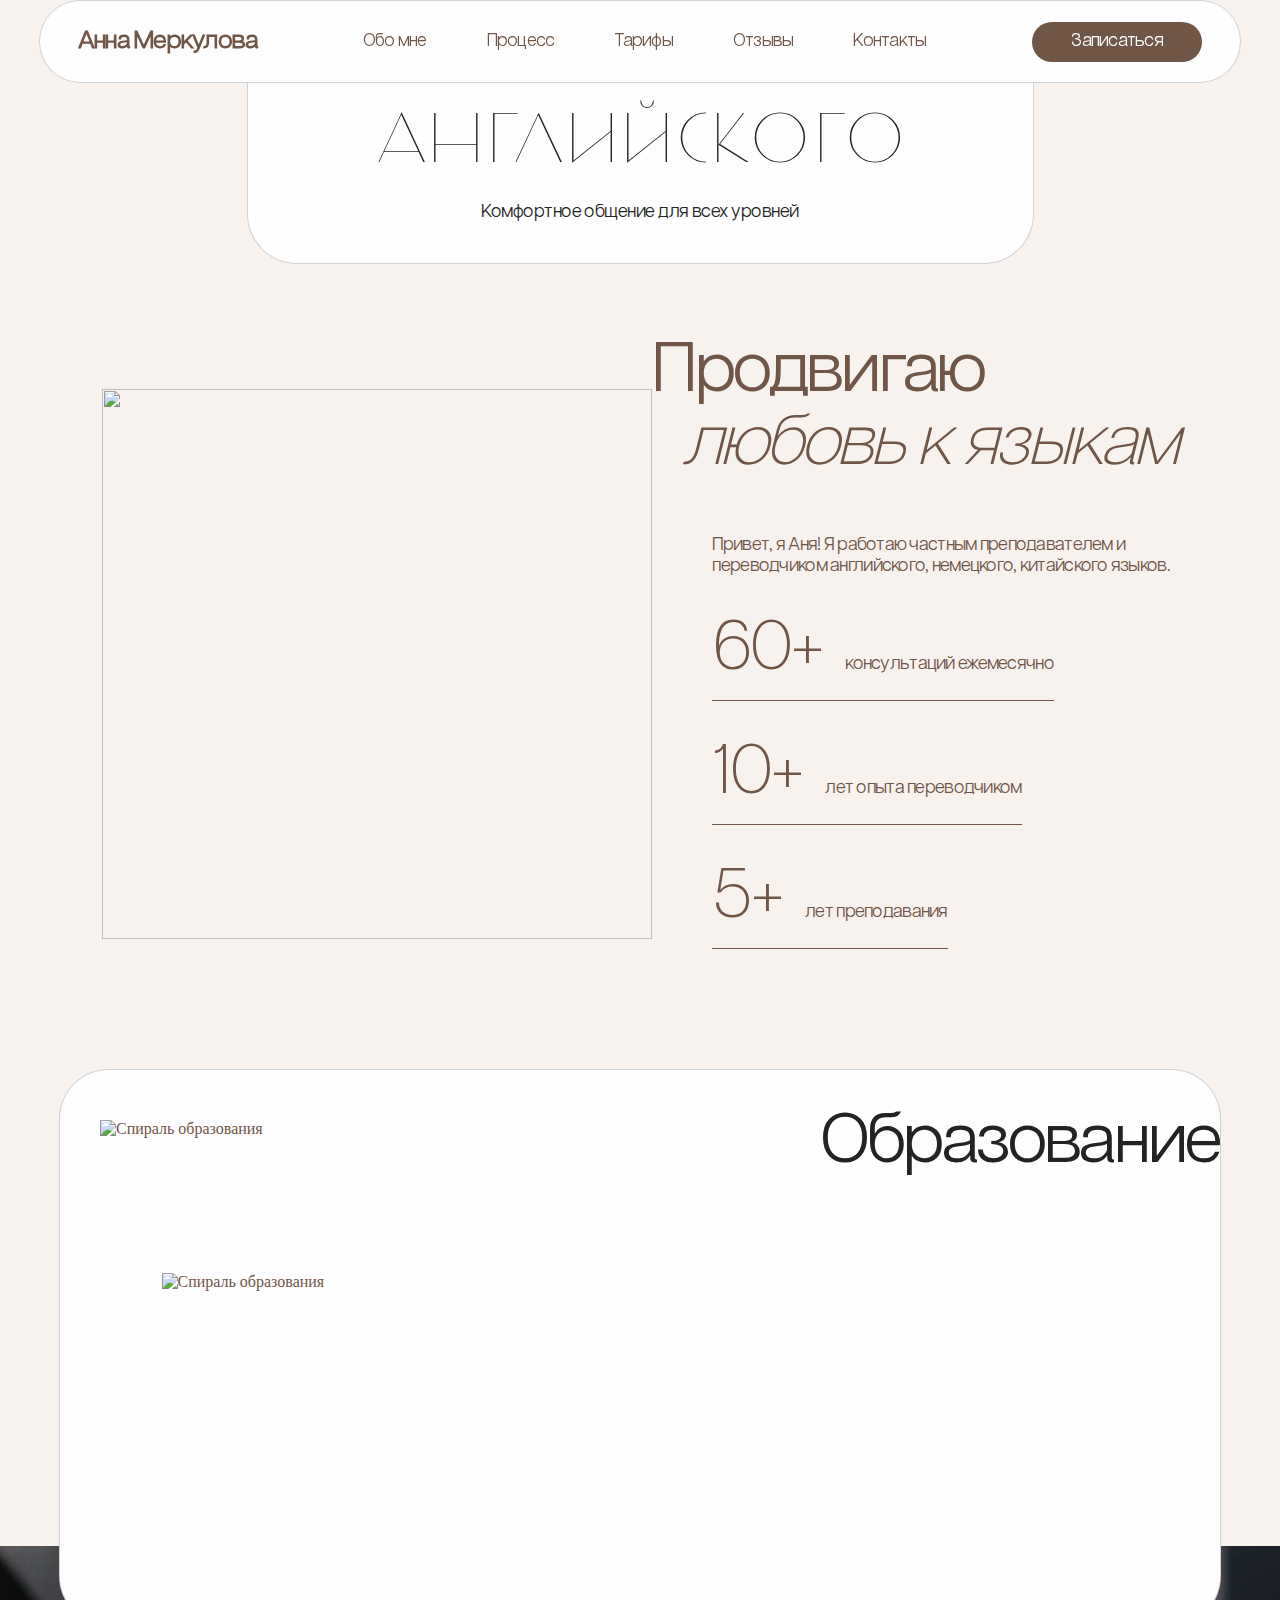
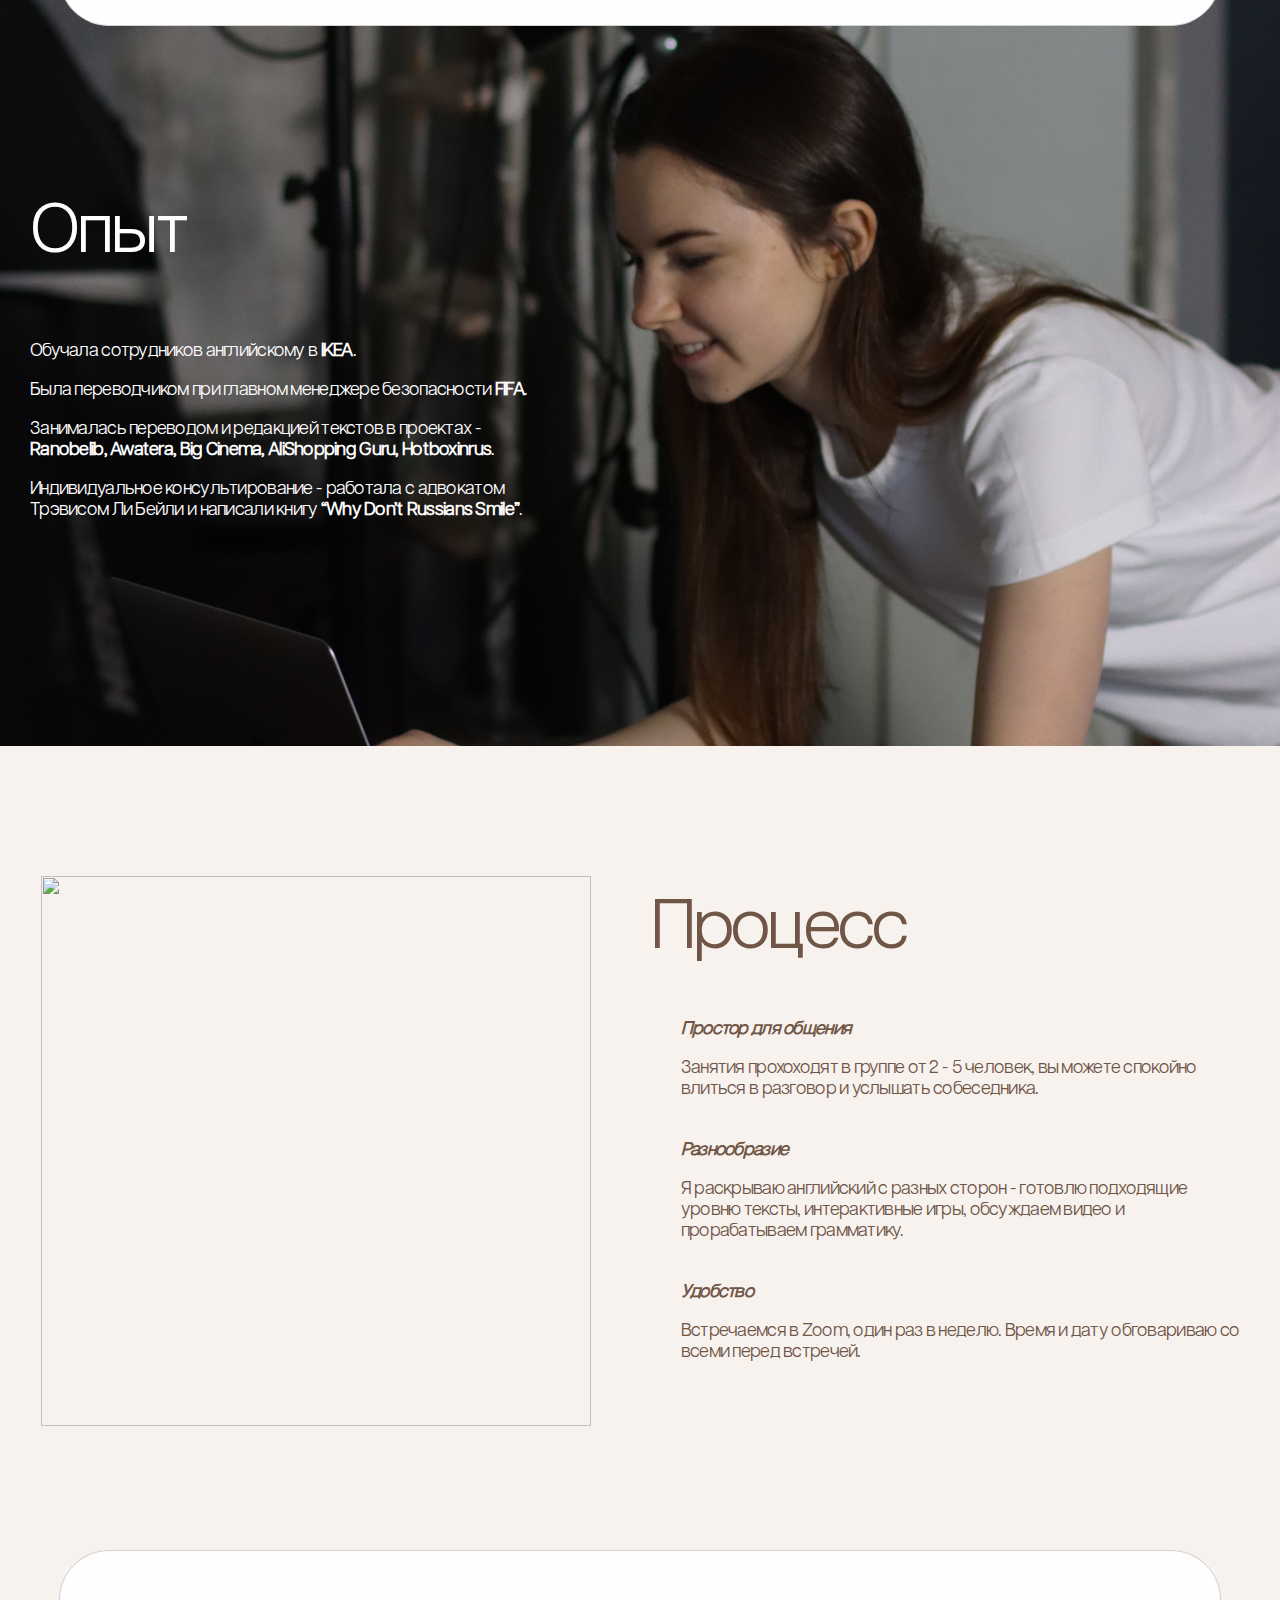
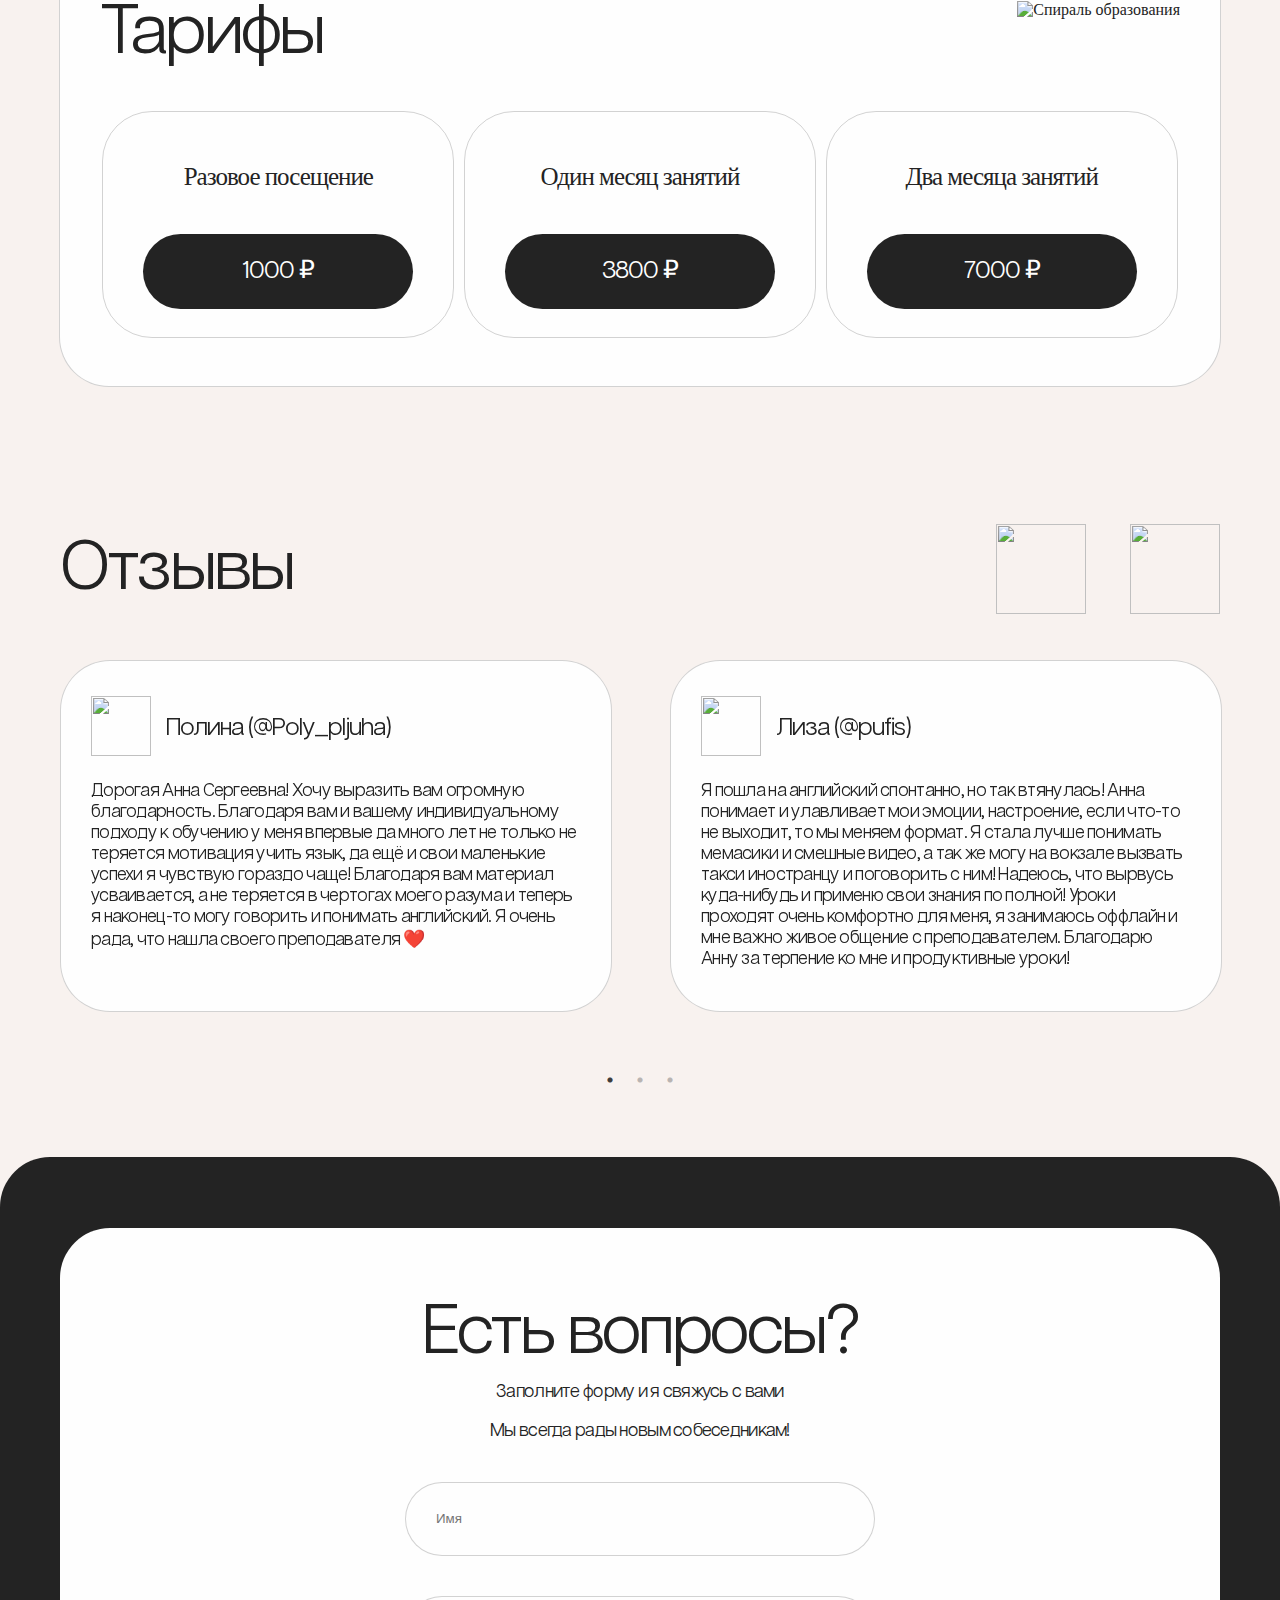
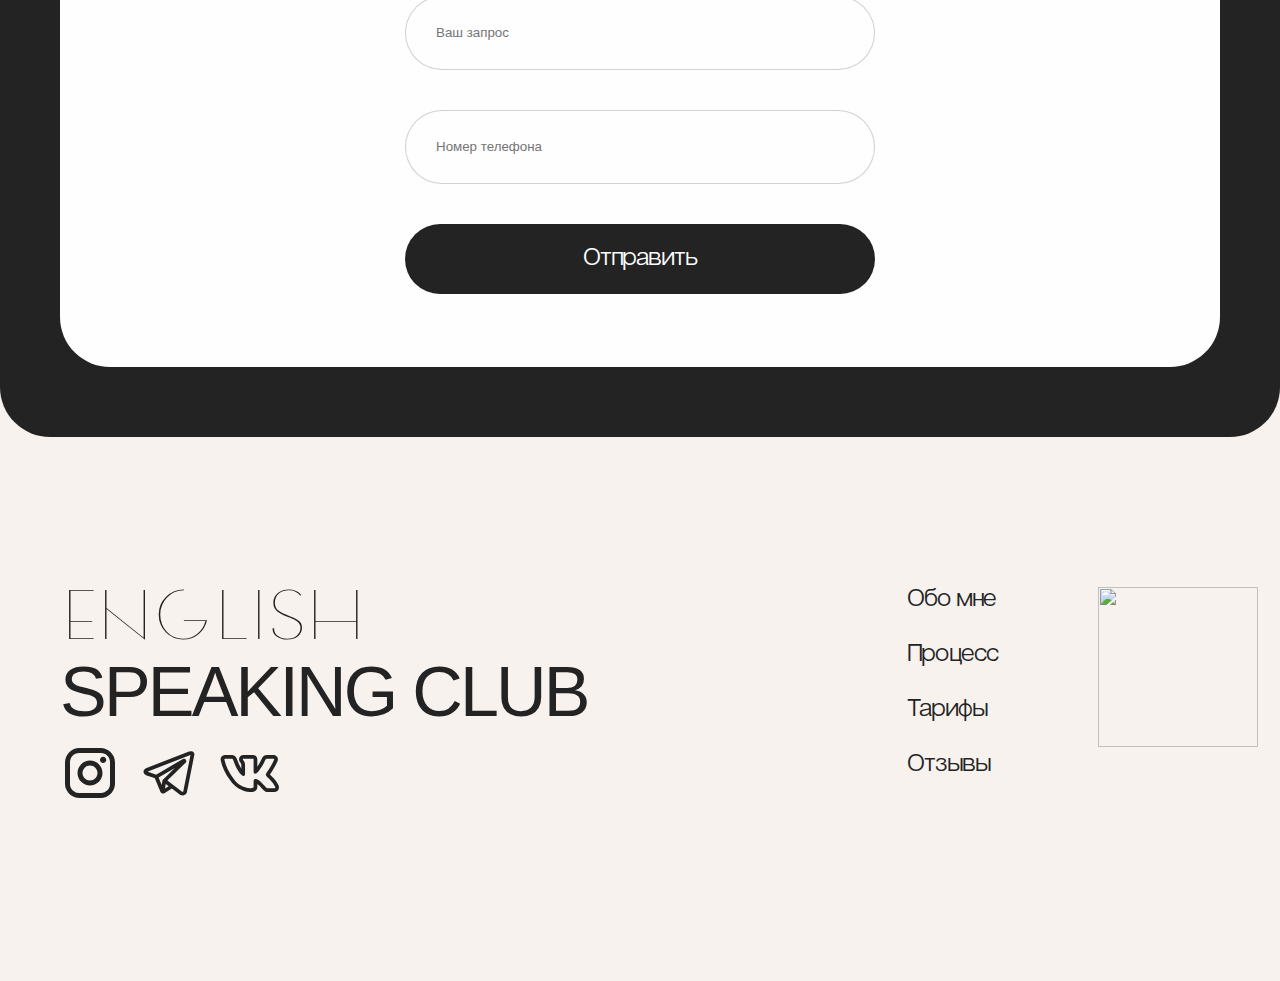
==== index.html @ e6eddf36 "added target="_ blank" to links" ====
<!DOCTYPE html>
<html lang="ru">
    <head>
        <meta charset="utf-8">
        <meta name="viewport" content="width=device-width, initial-scale=1">
        <title>Speaking Club</title>
        <link rel="stylesheet" href="css/styles.css">
        <link rel="stylesheet" type="text/css" href="slick/slick.css"/>
        <link rel="stylesheet" type="text/css" href="slick/slick-theme.css"/>
    </head>
    <body>

        <!-- Header. Шапка -->

        <header>
            <nav class="navigation">
                <span class="anna-merculova">
                    <a href="#">
                        Анна Меркулова
                    </a>                    
                </span>
                <ul class="nav-menu">
                    <li class="nav-menu__item"><a href="#about">Обо мне</a></li>
                    <li class="nav-menu__item"><a href="#process">Процесс</a></li>
                    <li class="nav-menu__item"><a href="#rates">Тарифы</a></li>
                    <li class="nav-menu__item"><a href="#feedback">Отзывы</a></li>
                    <li class="nav-menu__item"><a href="#contacts">Контакты</a></li>
                </ul>
                <a href="#cta">
                    <button type="submit" class="nav-subscribe">Записаться</button>
                </a>
            </nav>
        </header>

        <!-- Main. Страница -->

        <section class="main">
            <div class="main-photo">
                <img src="../Speaking Club/images/heading.png" width="809px" height="453px" alt="Приветсвенное фото">
            </div>
            <div class="main-title">
                <h1>Разговорный клуб</h1>
                <p class="font-prego">английского</p>
                <p class="main-title_bottom">Комфортное общение для всех уровней</p>
            </div>
        </section>

        <!-- About. Продвигаю -->
        
        <section class="about" id="about">
            <div class="about-photo">
                <img src="../Speaking Club/images/About-photo.png" width="550px" height="550px">
            </div>
            <div class="about-description">
                <h1>Продвигаю</h1>
                <p class="about-sub_h1">любовь к языкам</p>
                <p class="about-greeting">Привет, я Аня! Я работаю частным преподавателем и 
                    <br>переводчиком английского, немецкого, китайского языков.</p>
                <div class="about-list">
                    <div class="about-list_60">
                        <span class="big-letters">60+</span>
                        консультаций ежемесячно</div>
                    <span class="about-line"> </span>
                    <div class="about-list_10">
                        <span class="big-letters">10+</span>
                        лет опыта переводчиком</div>
                    <div class="about-list_5">
                        <span class="big-letters">5+</span>
                        лет преподавания</div>
                </div>
            </div>
        </section>

        <!-- Education. Образование -->

        <section class="education" id="education">
            <div class="edu-circles">
                <img src="../Speaking Club/images/Circles.png" width="220px" height="60px" alt="Спираль образования">
            </div>
            <h1>Образование</h1>
            <div class="edu-photo">
                <img src="../Speaking Club/images/Edu-vector2-1.png" width="957px" height="232px" alt="Спираль образования">
            </div>
        </section>

        <!-- Experience. Опыт -->

        <section class="exp" id="experience">
            <h1>Опыт</h1>
            <div class="exp-description">
                <p>Обучала сотрудников английскому в <b>IKEA</b>.</p>
                <p>Была переводчиком при главном менеджере безопасности <b>FIFA</b>.</p>
                <p>Занималась переводом и редакцией текстов в проектах - 
                    <br><b>Ranobelib, Awatera, Big Cinema, AliShopping Guru, Hotboxinrus</b>.</p>
                <p>Индивидуальное консультирование - работала с адвокатом 
                    <br>Трэвисом Ли Бейли и написали книгу <b>“Why Don’t Russians Smile”</b>.</p>
            </div>
        </section>

        <!-- Process. Процесс -->

        <section class="process"  id="process">
            <div class="process-photo">
                <img src="../Speaking Club/images/Process-photo.png" width="550px" height="550px">
            </div>
            <div class="process-description">
                <h1>Процесс</h1>
                <p><b><i>Простор для общения</i></b></p>
                <p>Занятия прохоходят в группе от 2 - 5 человек, вы можете спокойно 
                    <br>влиться в разговор и услышать собеседника.</p>
                <p class="process-description_between-top"><b><i>Разнообразие</i></b></p>
                <p class="process-description_between-bottom">Я раскрываю английский с разных сторон - готовлю подходящие 
                    <br>уровню тексты, интерактивные игры, обсуждаем видео и 
                    <br>прорабатываем грамматику.</p>
                <p><b><i>Удобство</i></b></p>
                <p>Встречаемся в Zoom, один раз в неделю. Время и дату обговариваю со 
                    <br>всеми перед встречей.</p>
            </div>
        </section>

        <!-- Rates. Тарифы -->

        <section class="rates" id="rates">
            
            <div class="rates-circles">
                <img src="../Speaking Club/images/Circles.png" width="220px" height="60px" alt="Спираль образования">
            </div>
            <h1>Тарифы</h1>
            <div class="rates-buttons">
                <div class="rates-button">
                    <p>Разовое посещение</p>
                    <a class="rates-button_price" href="#cta">1000 ₽</a>
                </div>
                <div class="rates-button">
                    <p>Один месяц занятий</p>
                    <a class="rates-button_price" href="#cta">3800 ₽</a>
                </div>
                <div class="rates-button">
                    <p>Два месяца занятий</p>
                    <a class="rates-button_price" href="#cta">7000 ₽</a>
                </div>
            </div>
        </section>

        <!-- Feedback. Отзывы -->
        
        <section class="feedback" id="feedback">
            <div class="feedback-arrows">
                <a id="prev">
                    <img class="feedback-arrows_left prev" src="../Speaking Club/images/arrow-left.png" width="90px" height="90px">
                </a>
                <a id="next">
                    <img class="feedback-arrows_right next" src="../Speaking Club/images/arrow-right.png" width="90px" height="90px">
                </a>
            </div>
            <h1>Отзывы</h1>
            <div class="slider-slides" id="slider-slides">
                <div class="slider-slide">
                    <a class="slider-user" href="https://t.me/Poly_pljuha" target="_ blank">
                        <div class="feedback_user-photo">
                            <img class="poly_pljuha" src="../Speaking Club/images/Poly_pljuha.png" width="60px" height="60px">
                        </div>
                        <p class="feedback_user-name">
                            Полина (@Poly_pljuha)
                        </p>
                    </a>
                    <p class="feedback_user-text">
                        Дорогая Анна Сергеевна! Хочу выразить вам огромную 
                        благодарность. Благодаря вам и вашему индивидуальному 
                        подходу к обучению у меня впервые да много лет не только не 
                        теряется мотивация учить язык, да ещё и свои маленькие 
                        успехи я чувствую гораздо чаще! Благодаря вам материал 
                        усваивается, а не теряется в чертогах моего разума и теперь я 
                        наконец-то могу говорить и понимать английский. Я очень 
                        рада, что нашла своего преподавателя ❤️
                    </p>
                </div>
                <div class="slider-slide">
                    <a class="slider-user" href="https://t.me/pufis" target="_ blank">
                        <div class="feedback_user-photo">
                            <img class="poly_pljuha" src="../Speaking Club/images/pufis.png" width="60px" height="60px">
                        </div>
                        <p class="feedback_user-name">
                            Лиза (@pufis)
                        </p>
                    </a>
                    <p class="feedback_user-text">
                        Я пошла на английский спонтанно, но так втянулась! Анна 
                        понимает и улавливает мои эмоции, настроение, если что-то 
                        не выходит, то мы меняем формат. Я стала лучше понимать 
                        мемасики и смешные видео, а так же могу на вокзале 
                        вызвать такси иностранцу и поговорить с ним! Надеюсь, что 
                        вырвусь куда-нибудь и применю свои знания по полной! Уроки 
                        проходят очень комфортно для меня, я занимаюсь оффлайн и 
                        мне важно живое общение с преподавателем. Благодарю 
                        Анну за терпение ко мне и продуктивные уроки!
                    </p>
                </div>
                <div class="slider-slide">
                    <a class="slider-user" href="https://t.me/annihvost"  target="_ blank">
                        <div class="feedback_user-photo">
                            <img class="anya_hvorost" src="../Speaking Club/images/Anya_Hvorost.png" width="60px" height="60px">
                        </div>
                        <p class="feedback_user-name">
                            Аня (@annihvost)
                        </p>
                    </a>
                    <p class="feedback_user-text">
                        Я занимаюсь с Анной Сергеевной около двух лет. Все наши 
                        занятия проходят легко, продуктивно и позитивно. Мне 
                        нравится творческий подход, индивидуальность по каждой 
                        теме, легкая формулировка правил и работа над ошибками. 
                        Мой спикинг стал намного лучше. Если возникают вопросы 
                        я получаю четкий и понятный ответ. Мне очень нравится, 
                        что мы общаемся только на английском. Анна Сергеевна очень 
                        пунктуальна, что немаловажно. За всё время обучения 
                        мой английский очень вырос и продолжает расти. 
                    </p>
                </div>
                <!-- <div class="slider-slide">
                    <a class="slider-user" href="https://t.me/pufis">
                        <div class="feedback_user-photo">
                            <img class="poly_pljuha" src="../Speaking Club/images/pufis.png" width="60px" height="60px">
                        </div>
                        <p class="feedback_user-name">
                            Лиза (@pufis)
                        </p>
                    </a>
                    <p class="feedback_user-text">
                        Я пошла на английский спонтанно, но так втянулась! Анна 
                        понимает и улавливает мои эмоции, настроение, если что-то 
                        не выходит, то мы меняем формат. Я стала лучше понимать 
                        мемасики и смешные видео, а так же могу на вокзале 
                        вызвать такси иностранцу и поговорить с ним! Надеюсь, что 
                        вырвусь куда-нибудь и применю свои знания по полной! Уроки 
                        проходят очень комфортно для меня, я занимаюсь оффлайн и 
                        мне важно живое общение с преподавателем. Благодарю 
                        Анну за терпение ко мне и продуктивные уроки!
                    </p>
                </div> -->
            </div>
        </section>
        
        <!-- CTA. Форма записи -->

        <section class="call-to-action">
            <div class="white-back">
                <div id="cta" class="cta-form_questions">
                    <h1>Есть вопросы?</h1>
                    <p>Заполните форму и я свяжусь с вами</p>
                    <p class="cta-form_description">Мы всегда рады новым собеседникам!</p>
                </div>
                <form class="cta-form" action="index.html" method="post">
                    <input class="cta-form__item" type="text" id="name" name="student_name" placeholder="Имя">
                    <input class="cta-form__item" type="text" id="second name" name="student_second_name" placeholder="Ваш запрос">
                    <input class="cta-form__item" type="tel" id="tel" name="student_tel" placeholder="Номер телефона">
                    <!-- <button type="submit" class="cta-button" id="cta-button">Отправить</button> -->

                    <button class="cta-button" id="cta-button" ></button>
                </form>
            </div>
        </section>

        <!-- Footer. Подвал -->

        <footer>
            <section class="footer-left">
                <section class="esc">
                    <a class="esc-effects" href="#" style="color: #232323;">
                        <div class="esc-english">
                            ENGLISH
                        </div>
                        <div class="esc-speaking_club">
                            SPEAKING CLUB
                        </div>
                    </a>
                </section>
                <div class="social-media">
                    <p class="insta social-media__item">
                        <a href="https://instagram.com/arn_byorn" target="_ blank">
                            <img src="./images/insta.svg">
                        </a>
                    </p>
                    <p class="tg social-media__item">
                        <a href="https://t.me/arn_byorn" target="_ blank">
                            <img src="./images/tg.svg">
                        </a>
                    </p>
                    <p class="vk social-media__item">
                        <a href="https://vk.com/arn_byorn" target="_ blank">
                            <img src="./images/vk.svg">
                        </a>
                    </p>
                </div>
            </section>
            <section class="footer-right">
                <section class="contacts" id="contacts">                    
                    <p class="contacts-item"><a href="#about">Обо мне</a></p>
                    <p class="contacts-item"><a href="#process">Процесс</a></p>
                    <p class="contacts-item"><a href="#rates">Тарифы</a></p>
                    <p class="contacts-item"><a href="#feddback">Отзывы</a></p>                    
                </section>
                <div class="footer_up-button">
                    <a href="#">
                        <img class="up-button" src="../Speaking Club/images/up-button.png" width="160px" height="160px">
                    </a>
                </div>
            </section>
        </footer>

        <script type="text/javascript" src="http://code.jquery.com/jquery-1.11.0.min.js"></script>
        <script type="text/javascript" src="http://code.jquery.com/jquery-migrate-1.2.1.min.js"></script>
        <script type="text/javascript" src="slick/slick.js"></script>
        <script type="text/javascript" src="js/script.js"></script>
        
    </body>
</html>
---- css/styles.css ----
@font-face {
    font-family: "Articulat CF";
    font-style: normal;
    font-weight: 400;
    src: url(/fonts/ArticulatCF/ArticulatCF-Normal.woff2);
}

@font-face {
    font-family: "Articulat CF";
    font-style: normal;
    font-weight: 200;
    src: url(/fonts/ArticulatCF/ArticulatCF-Light.woff2);
}

@font-face {
    font-family: "Articulat CF";
    font-style: normal;
    font-weight: 100;
    src: url(/fonts/ArticulatCF/ArticulatCF-ExtraLight.woff2);
}

@font-face {
    font-family: "Prego";
    font-style: normal;
    font-weight: 400;
    src: url("/fonts/Prego/PregoRegular.woff2") format("woff2"),
        url("/fonts/Prego/PregoRegular.otf") format("opentype");
}

@font-face {
    font-family: "Prego";
    font-style: normal;
    font-weight: 100;
    src: url("/fonts/Prego/PregoLight.woff2") format("woff2");
}

body {
    background-color: #F8F2EF;
    color: #705647;
    height: 100%;
    width: 1200px;
    display: flex;
    flex-direction: column;
    align-items: center;
    margin-left: auto;
    margin-top: 0;
    margin-right: auto;
    -webkit-user-select: none;
	-khtml-user-select: none;
	-moz-user-select: none;
	-ms-user-select: none;
	user-select: none;
}

section {
    scroll-margin-top: 120px;
}

/* Блок навигации */

header {
    position: fixed;
    background-color: #fefefe;
    border-radius: 50px ;
    border: 1px solid rgba(35, 35, 35, 0.20);
    z-index: 10;
}

a {    
    text-decoration: none;
    color: #705647;
}

ul {
    list-style-type: none;
    margin: 0;
    padding: 0;
}

.navigation {
    display: flex;
    flex-direction: row;
    align-items: center;
    justify-content: space-around;
    width: 1200px;
    font-family: "Articulat CF", sans-serif;
    font-size: 18px;
    font-weight: 400;
    letter-spacing: -0.75px;
}

.anna-merculova {
    margin-left: 0px;
    font-size: 25px;
    font-weight: 600;
}

.anna-merculova:hover::after {
    width: 100%;
    right: 0;
}

.anna-merculova::after {
    background: none repeat scroll 0 0 transparent;
    background-color: #705647;
    top: 5px;
    content: "";
    display: block;
    height: 1px;
    right: 0;
    position: relative;
    transition: width .5s ease 0s, left .5s ease 0s;
    width: 0;
}

.nav-menu {
    display: flex;
    flex-direction: row;
}

.nav-menu__item {
    float: left;
    display: inline;
    padding: 30px;
}

.nav-menu__item:hover {
    scale: 1.2;
}

.nav-menu__item a:hover {
    border-bottom: #705647 1px solid;
    padding-bottom: 5px;
    scale: 1.2;
}

.nav-subscribe {
    background-color: #705647;
    height: 40px;
    width: 170px;
    border: none;
    border-radius: 40px;
    font-family: "Articulat CF", sans-serif;
    font-size: 18px;
    font-weight: 400;
    letter-spacing: -0.75px;
    color: #fefefe;
}

.nav-subscribe:hover {
    scale: 1.1;
    cursor: pointer;
}

.nav-subscribe:active {
    scale: 0.95;
}

/* Основной раздел */

/* Приветсвенное окно */

.main {
    margin-top: 80px;
    display: flex;
    flex-direction: column;
    align-items: center;
}

.main-title {
    display: inline-flex;
    flex-direction: column;
    align-items: center;
    color: #232323;
    background-color: #fefefe;
    border: 1px solid rgba(35, 35, 35, 0.20);
    border-radius: 50px;
    font-family: "Articulat CF", sans-serif;
    font-size: 18px;
    font-weight: 400;
    letter-spacing: -0.54px;
    margin-top: -120px;
    width: 785px;
}

.main-title h1 {
    font-size: 70px;
    font-weight: 500;
    letter-spacing: -2.8px;
    text-transform: uppercase;
    margin-bottom: 0;
    padding-bottom: 0;
    margin-top: 40px;
}

.font-prego {
    font-family: "Prego";
    font-size: 70px;
    font-weight: 200;
    letter-spacing: -2.8px;
    text-transform: uppercase;
    margin: 0;
    padding: 0;
}

.main-title_bottom {
    margin: 0;
    padding: 0;
    padding-top: 15px;
    padding-bottom: 40px;
}

/* Блок "Продвигаю" */

.about {
    display: flex;
    margin-top: 75px;
    margin-bottom: 120px;
    scroll-margin-top: 100px;
}

.about-photo {
    padding-top: 50px;
}

.about-description {
    font-family: "Articulat CF", sans-serif;
    font-size: 18px;
    font-weight: 400;
    letter-spacing: -0.72px;
    margin: 0;
    padding: 0;
}

.about-description h1 {
    font-family: "Articulat CF", sans-serif;
    font-size: 70px;
    font-weight: 500;
    line-height: 90%;
    letter-spacing: -2.8px;
    margin: 0;
    padding: 0;
}

.about-sub_h1 {
    font-family: "Articulat CF", sans-serif;
    font-size: 70px;
    font-weight: 100;
    font-style: italic;
    line-height: 90%;
    letter-spacing: -2.8px;
    margin: 0;
    margin-top: 10px;
    margin-left: 30px;
    padding: 0;
}

.about-greeting {
    margin: 0;
    margin-top: 60px;
    margin-left: 60px;
    padding: 0;
}

.about-list {
    margin: 0;
    margin-top: 40px;
    margin-left: 60px;
    padding: 0;
}

.about-list_60 {
    display: inline-block;
    padding-bottom: 20px;
    border-bottom: #705647 1px solid;
}

.about-list_10 {
    width: fit-content;
    margin-top: 40px;
    margin-bottom: 40px;
    padding-bottom: 20px;
    border-bottom: #705647 1px solid;
}

.about-list_5 {
    width: fit-content;
    padding-bottom: 20px;
    border-bottom: #705647 1px solid;
}

.big-letters {
    font-family: "Articulat CF", sans-serif;
    font-style: normal;
    font-size: 70px;
    font-weight: 100;
    line-height: 90%;
    letter-spacing: -2.8px;
    margin-right: 20px;
}

/* Блок "Образование" */

.education {
    width: 1160px;
    height: 555px;
    border: 1px solid rgba(35, 35, 35, 0.20);    
    border-radius: 50px;
    background:#FEFEFE; 
    z-index: 2; 
}

.edu-circles {
    position: absolute;
    margin-top: 50px;
    margin-left: 40px;
}

.education h1 {
    font-family: "Articulat CF";
    font-size: 70px;
    font-style: normal;
    font-weight: 500;
    line-height: 90%;
    letter-spacing: -2.8px;
    color: #232323;
    margin: 0;
    padding: 0;
    margin-left: 760px;
    margin-top: 40px;
}

.edu-photo {
    display: flex;
    justify-content: center;
    align-items: flex-end;
    margin: 0;
    padding: 0;
    margin-top: 100px;
}

/* Блок "Опыт" */

.exp {
    display: flex;
    flex-direction: column;
    justify-content: center;
    width: 1280px;
    height: 800px;
    padding-left: 60px;
    margin-top: -80px;
    background: url(../images/Exp-back.png), no-repeat;
    background-size: cover;
    color: #FEFEFE;
    font-family: "Articulat CF", sans-serif;
    font-size: 18px;
    font-style: normal;
    font-weight: 400;
    line-height: normal;
    letter-spacing: -0.72px;
}

.exp h1 {
    font-family: "Articulat CF", sans-serif;
    font-size: 70px;
    font-style: normal;
    font-weight: 500;
    line-height: 90%;
    letter-spacing: -2.8px;
    margin-bottom: 60px;
}

/* Блок "Процесс" */

.process {
    display: flex;
    margin-top: 150px;
    margin-bottom: 120px;
}

.process-photo {
    margin-top: -20px;
}

.process-description {
    font-family: "Articulat CF", sans-serif;
    font-size: 18px;
    font-weight: 400;
    letter-spacing: -0.72px;
    line-height: normal;
    margin: 0;
    padding: 0;
    margin-left: 90px;
}

.process-description h1 {
    font-family: "Articulat CF", sans-serif;
    font-size: 70px;
    font-weight: 500;
    line-height: 90%;
    letter-spacing: -2.8px;
    margin: 0;
    margin-left: -30px;
    margin-bottom: 60px;
}

.process-description_between-top {
    margin-top: 40px;
}

.process-description_between-bottom {
    margin-bottom: 40px;
}

/* Блок "Тарифы" */

.rates {
    width: 1160px;
    height: 435px;
    background: #FEFEFE;
    border-radius: 50px;
    border: 1px solid rgba(35, 35, 35, 0.20);
    color: #232323;
}

.rates h1 {
    font-family: "Articulat CF", sans-serif;
    font-size: 70px;
    font-style: normal;
    font-weight: 500;
    line-height: 90%; /* 63px */
    letter-spacing: -2.8px;
    margin-top: 50px;
    margin-left: 40px;
}

.rates-circles {
    float: right;
    padding-top: 50px;
    margin-right: 40px;
}

.rates-buttons {
    display: flex;
    width: 1080px;
    height: 225px;
    gap: 5px;
    margin: 40px;
}

.rates-button {
    display: flex;
    flex-direction: column;
    justify-content: center;
    align-items: center;
    width: 350px;
    height: 225px;
    border: 1px solid rgba(35, 35, 35, 0.20);
    border-radius: 50px;
    margin: auto;
}

.rates-button P {
    font-size: 25px;
    font-style: normal;
    font-weight: 500;
    line-height: 100%;
    letter-spacing: -1px;
    padding-bottom: 20px;
}

.rates-button_price {
    display: flex;
    justify-content: center;
    align-items: center;
    font-family: "Articulat CF", sans-serif;
    font-size: 25px;
    font-style: normal;
    font-weight: 500;
    line-height: 100%;
    letter-spacing: -1px;
    width: 270px;
    height: 75px;
    background: #232323;
    border-radius: 50px;
    color: #FEFEFE;
}

.rates-button_price:hover {
    scale: 1.05;
}

/* Блок "Отзывы" */

.feedback {
    margin-top: 150px;
    width: 1160px;
    height: 500px;
}

.feedback h1 {
    font-family: "Articulat CF", sans-serif;
    font-size: 70px;
    font-style: normal;
    font-weight: 500;
    line-height: 90%;
    letter-spacing: -2.8px;
    color: #232323;
    margin: 0;
    margin-bottom: 55px;
}

.feedback-arrows {
    float: right;
    margin-top: -13.5px;
}

.feedback-arrows_left {
    margin-right: 40px;
}

.feedback-arrows_left:hover,
.feedback-arrows_right:hover {
    scale: 1.2;
}

.feedback-arrows_left:active,
.feedback-arrows_right:active {
  transform: scale(0.8);
  opacity: 1;
}

.slick-slider {
    margin: 0 -30px;
}

.slick-slide {
    height: 350px;
    margin: 0 30px;
    
}

.slick-track {
    overflow: visible;
    padding-top: 5px; /*Позволяет корректно срабатывать scale для .slider-slide:hover*/
}

.slick-list {
    height: 410px;
}

.slider-slide {
    width: 550px;
    height: 350px;
    background: #FEFEFE;
    border: 1px solid rgba(35, 35, 35, 0.20);
    border-radius: 50px;
    margin-bottom: 150px;
    color: #232323;
}

.slider-slide:hover {
    scale: 1.01;
}

.slider-user {
    display: flex;
    flex-direction: row;
    align-items: center;
    margin-top: 30px;
    margin-left: 30px;
    margin-right: 30px;
    margin-bottom: 20px;
    color: #232323;
    width: fit-content;
}

.feedback_user-name {
    font-family: "Articulat CF", sans-serif;
    font-size: 25px;
    font-style: normal;
    font-weight: 500;
    line-height: 100%;
    letter-spacing: -1px;
    margin-bottom: 20px;
    margin-left: 15px;
    width: fit-content;

}

.feedback_user-text {
    font-family: "Articulat CF", sans-serif;
    font-size: 18px;
    font-style: normal;
    font-weight: 400;
    line-height: normal;
    letter-spacing: -0.72px;
    width: 490px;
    height: fit-content;
    align-self: center;
    margin: 0 30px;
}


/* Блок "CTA" */

.call-to-action {
    display: flex;
    justify-content: center;
    align-items: center;
    width: 1280px;
    height: 880px;
    background: #232323;
    border-radius: 50px;
    margin-top: 120px;
    color: #232323;
}

.white-back {
    display: flex;
    flex-direction: column;
    justify-content: center;
    align-items: center;
    background: #FEFEFE;
    border-radius: 50px;
    padding: 40px 345px;
    height: 659px;
    gap: 40px;
}

.white-back h1 {
    font-family: "Articulat CF", sans-serif;
    font-size: 70px;
    font-style: normal;
    font-weight: 500;
    line-height: 90%; /* 63px */
    letter-spacing: -2.8px;
    margin: 0;
    padding: 0;

}

#cta {
    scroll-margin-top: 100px;
}

.cta-form_questions {
    display: flex;
    flex-direction: column;
    justify-content: center;
    align-items: center;
    /* border: 1px solid red; */
    margin-top: 0;
    padding-top: 0;
}

.white-back p {
    font-family: "Articulat CF", sans-serif;
    font-size: 18px;
    font-style: normal;
    font-weight: 400;
    line-height: normal;
    letter-spacing: -0.72px;
    margin-bottom: 0;
}

/* .cta-form_description {
    padding-bottom: 40px;
} */

.cta-form {
    display: flex;
    flex-direction: column;
    width: 470px;
}

.cta-form input {
    height: 70px;
    margin-bottom: 40px;
    padding-left: 30px;
    border: 1px solid rgba(35, 35, 35, 0.20);
    border-radius: 50px;
    background: #FEFEFE;
}

.cta-form__item:hover {
    animation-name: blinking;
    animation-duration: 2s;
    animation-iteration-count: infinite;
}

@keyframes blinking {
    50% {
        border-color: #705647;
    }
}

.cta-button {
    height: 70px;
    /* margin-bottom: 40px; */
    border: 1px solid rgba(35, 35, 35, 0.20);
    border-radius: 50px;
    background: #232323;
}

.cta-button::after {
    content: "Отправить";
    color: #FEFEFE;
    font-family: "Articulat CF", sans-serif;
    font-size: 25px;
    font-style: normal;
    font-weight: 500;
    letter-spacing: -1px;
}

.cta-button:hover {
    cursor: pointer;
    background-color: #705647;
    border: none;
}

.cta-button:active {
    letter-spacing: 2px;
}

/* Footer */

footer {
    display: flex;
    width: 1280px;
    padding: 150px 0;
    gap: 319px;
    color: #232323;
}

.footer-left {
    display: flex;
    flex-direction: column;
    padding-left: 60px;
}

.esc {
    display: flex;
    flex-direction: column;
}

.esc-english {
    font-family: "Prego", sans-serif;
    font-size: 70px;
    font-style: normal;
    font-weight: 100;
    line-height: 100%;
    letter-spacing: -2.8px;
    text-transform: uppercase;
}

.esc-speaking_club {
    font-family: "Articulate CF", sans-serif;
    font-size: 70px;
    font-style: normal;
    font-weight: 500;
    line-height: 100%;
    letter-spacing: -2.8px;
    text-transform: uppercase;
}

.footer-right {
    display: flex;
    gap: 100px;
}

.contacts {
    display: flex;
    flex-direction: column;
    font-family: "Articulat CF", sans-serif;
    font-size: 25px;
    font-style: normal;
    font-weight: 400;
    line-height: 100%; /* 25px */
    letter-spacing: -1px;
}

.contacts p {
    margin: 0;
    padding-bottom: 30px;

}

.contacts a {
    color: #232323;
}

.contacts-item:hover,
.social-media__item:hover {
    scale: 1.2;
}

.contacts-item a:hover {
    border-bottom: #232323 1px solid;
    padding-bottom: 5px;
}

.social-media {
    display: flex;
    flex-direction: row;
    gap: 20px;
}

.up-button:hover {
    scale: 0.95;
}

.up-button:active {
    scale: 0.8;
}
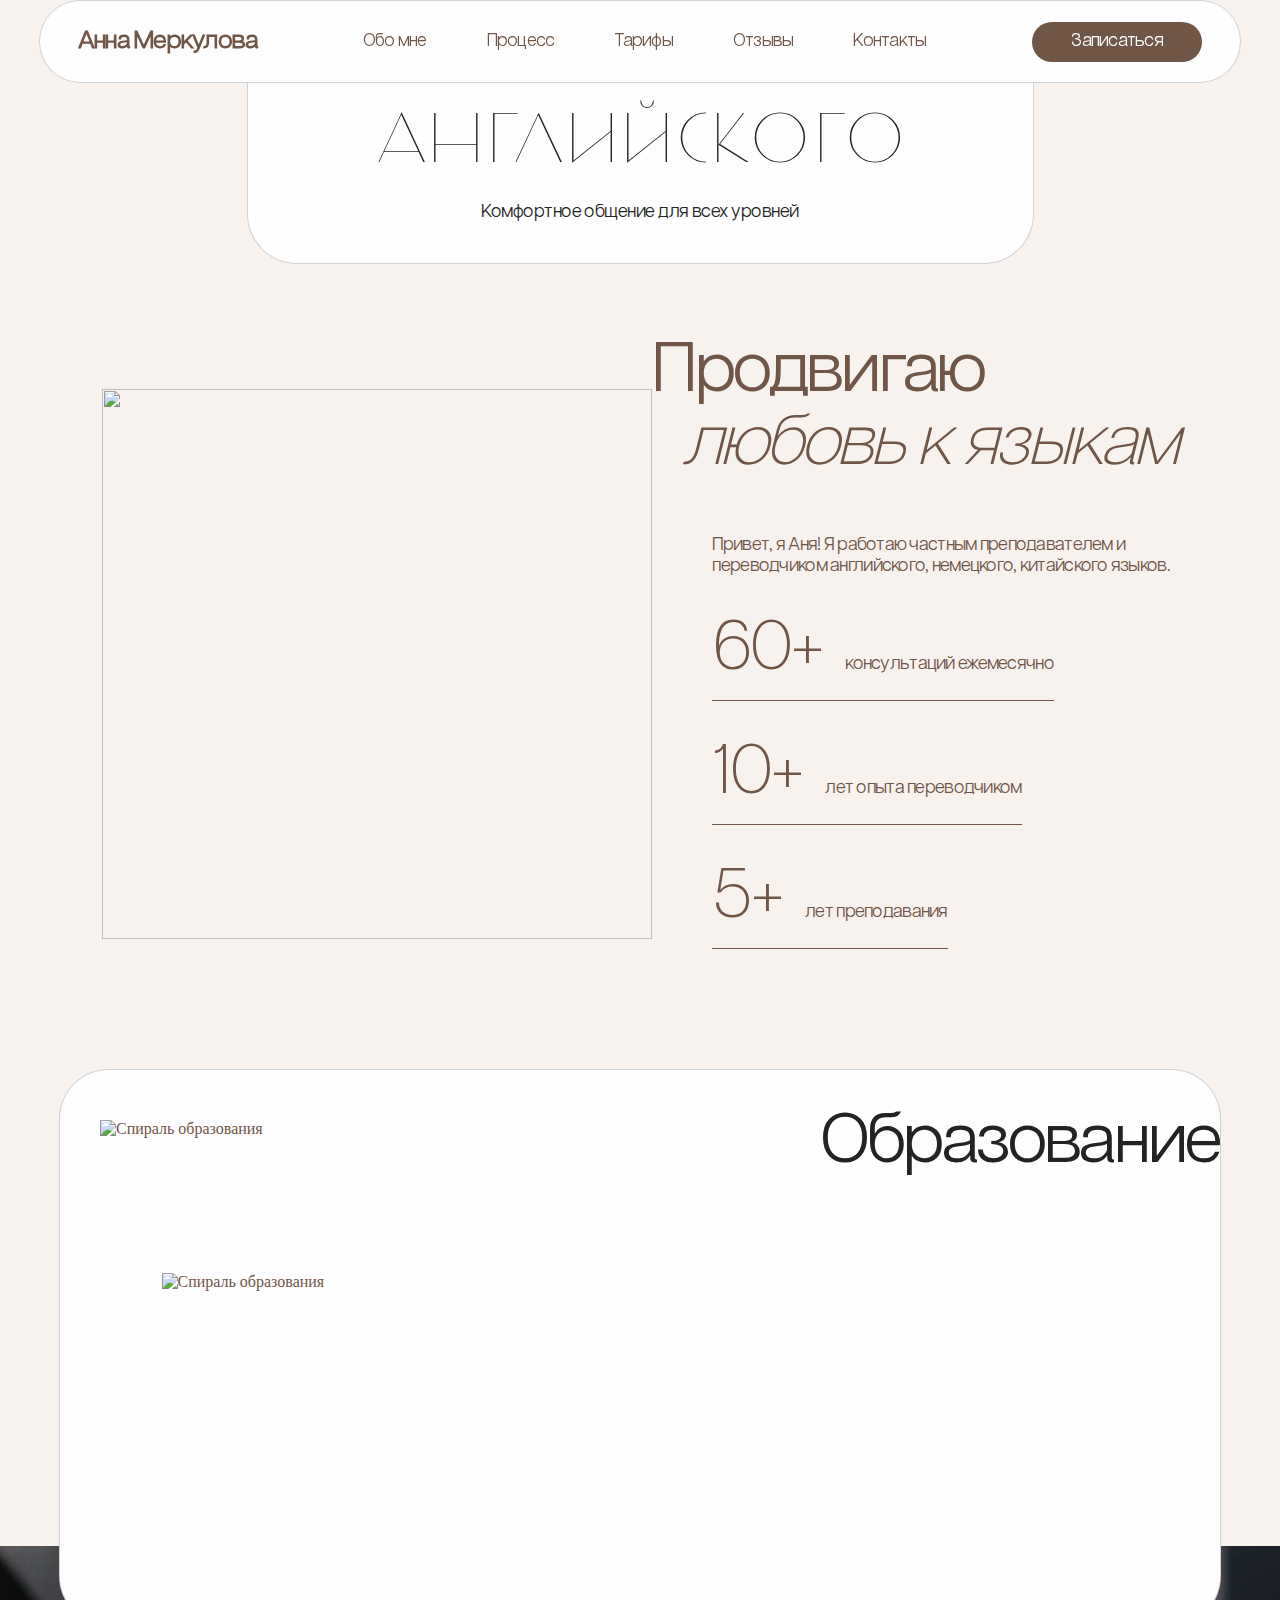
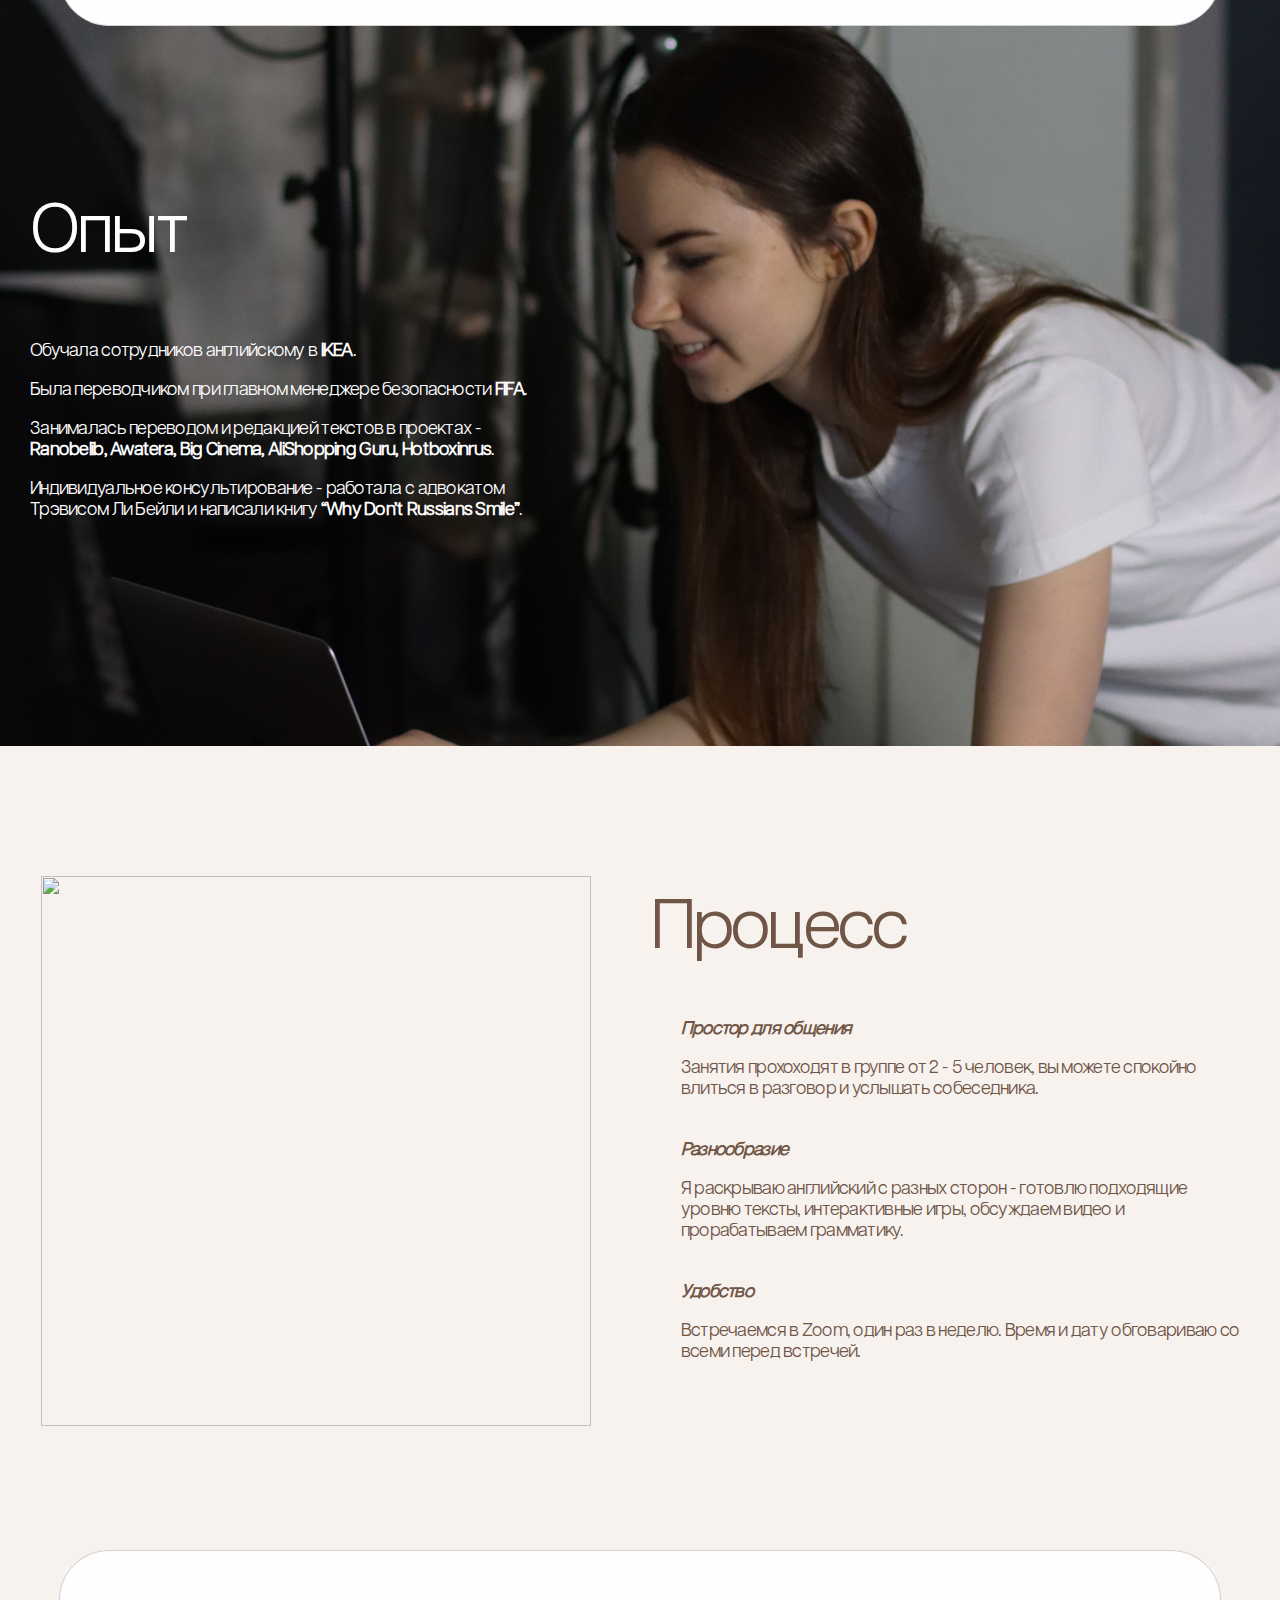
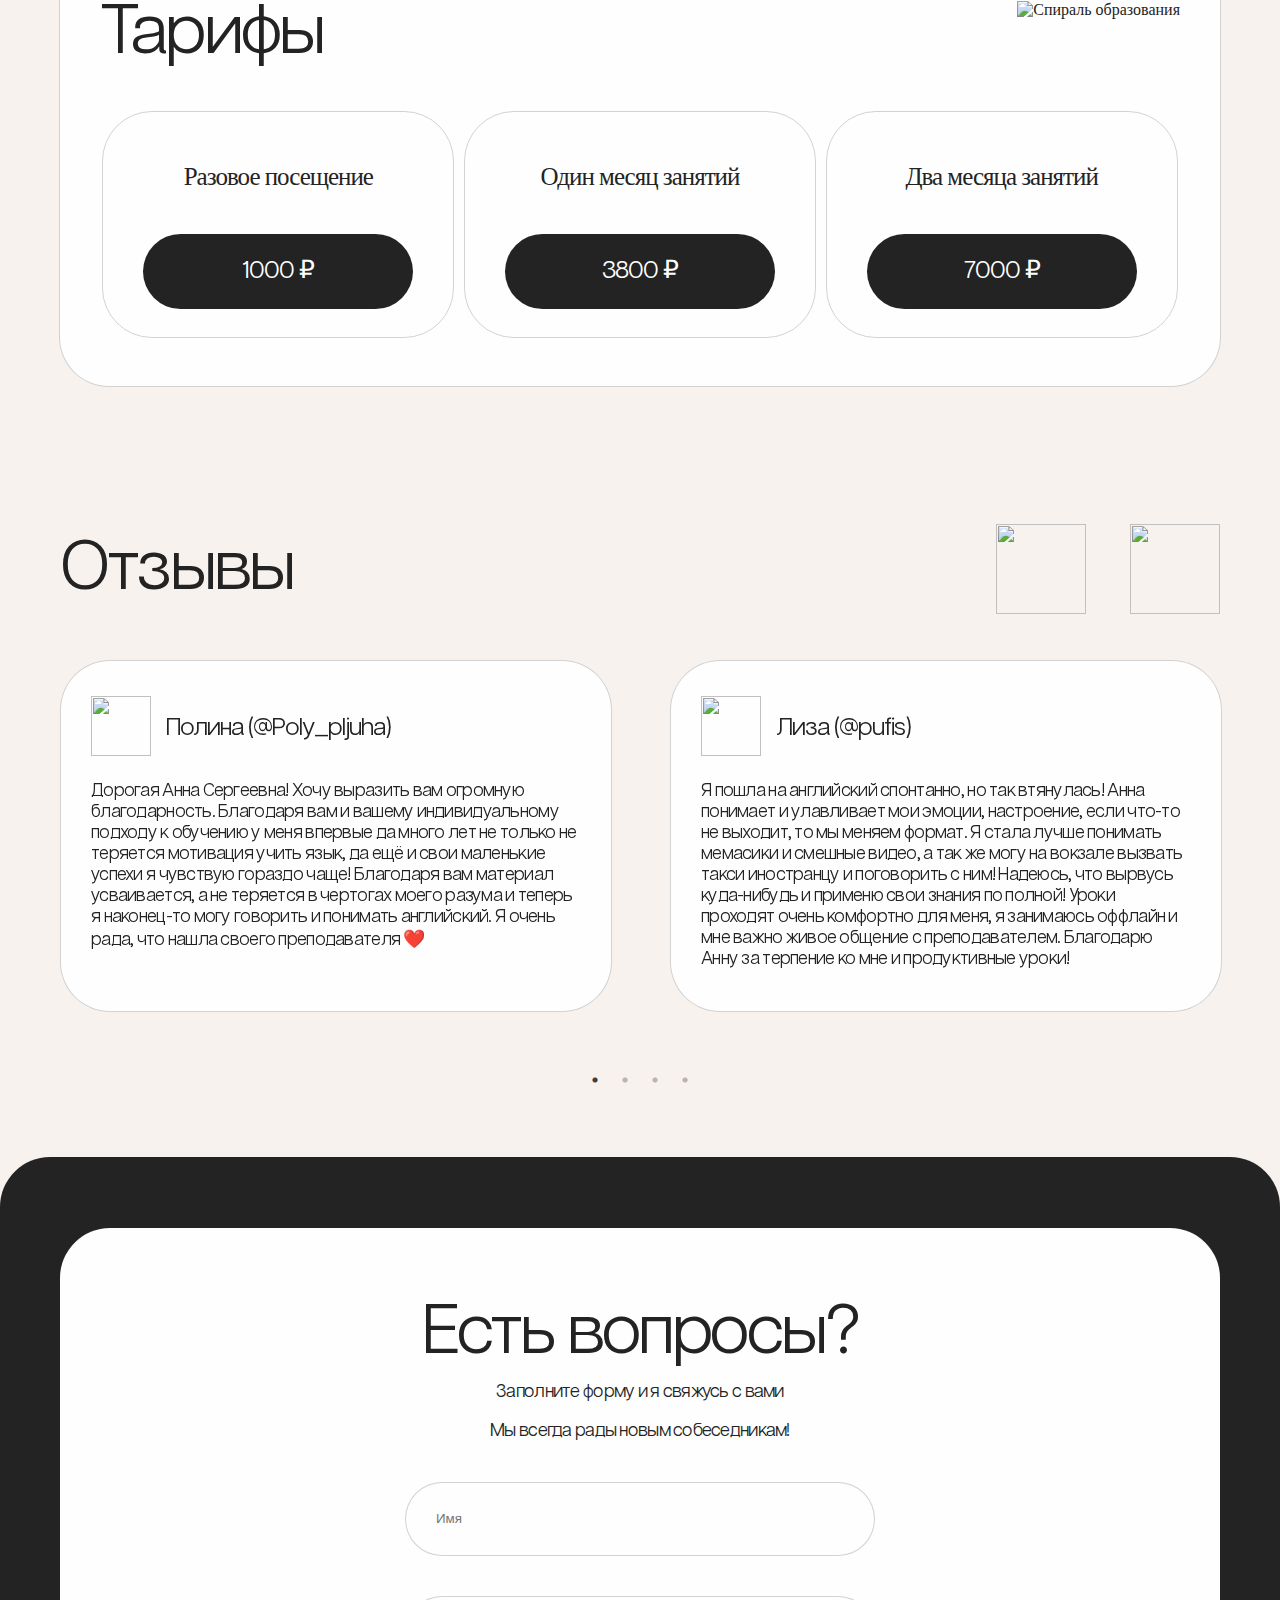
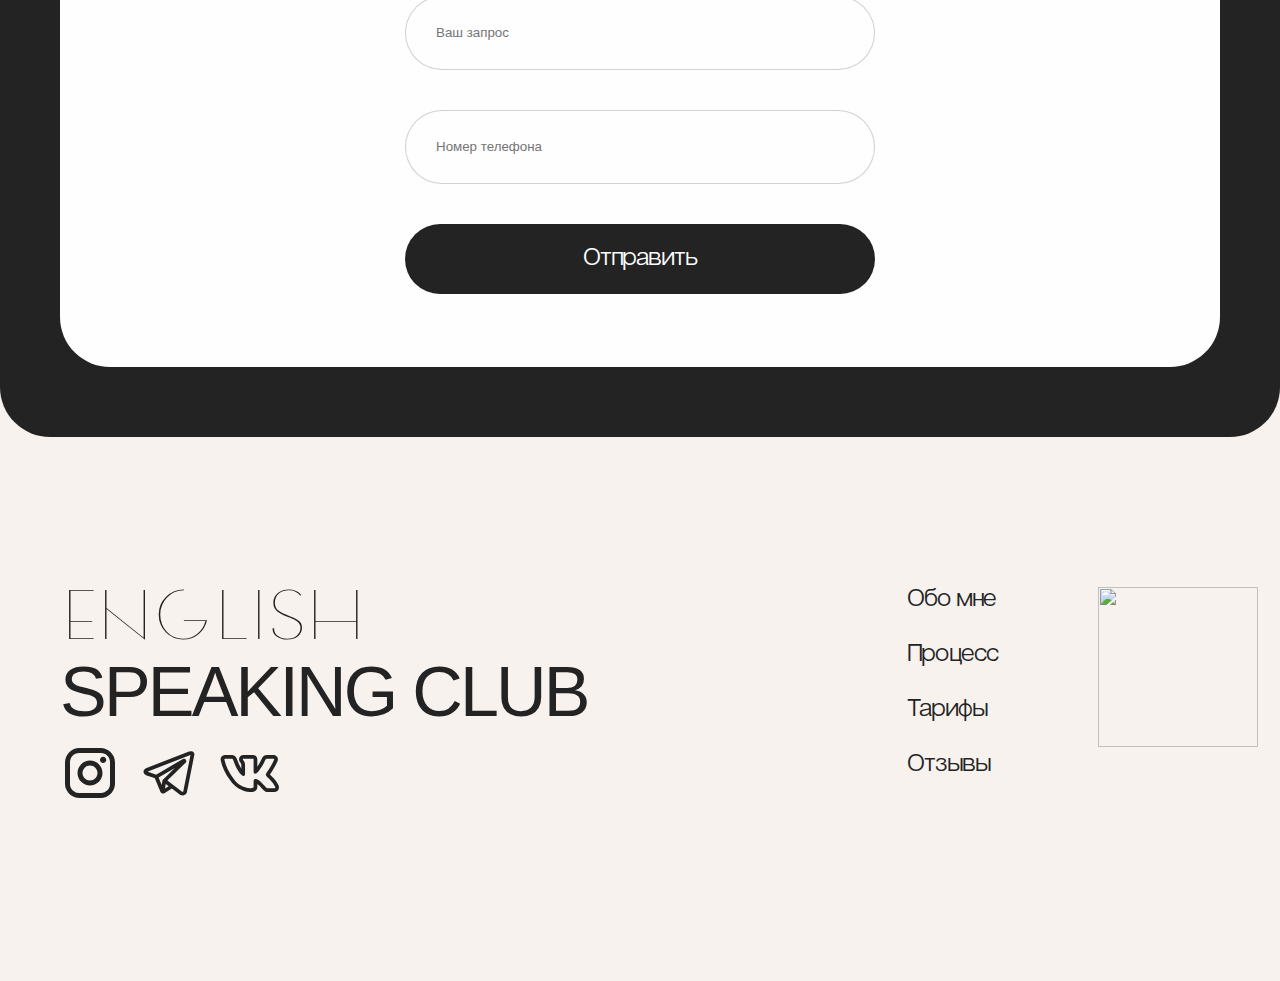
==== commit cd6f3046: "added new feedback" ====
--- a/index.html
+++ b/index.html
@@ -217,27 +217,23 @@
                         мой английский очень вырос и продолжает расти. 
                     </p>
                 </div>
-                <!-- <div class="slider-slide">
-                    <a class="slider-user" href="https://t.me/pufis">
+                <div class="slider-slide">
+                    <a class="slider-user" href="https://t.me/Daban_Ashwood">
                         <div class="feedback_user-photo">
-                            <img class="poly_pljuha" src="../Speaking Club/images/pufis.png" width="60px" height="60px">
+                            <img class="Daban_Ashwood" src="../Speaking Club/images/Daban_Ashwood.jpg" width="60px" height="60px" style="border-radius: 50%;">
                         </div>
                         <p class="feedback_user-name">
-                            Лиза (@pufis)
+                            Максим (@Daban_Ashwood)
                         </p>
                     </a>
                     <p class="feedback_user-text">
-                        Я пошла на английский спонтанно, но так втянулась! Анна 
-                        понимает и улавливает мои эмоции, настроение, если что-то 
-                        не выходит, то мы меняем формат. Я стала лучше понимать 
-                        мемасики и смешные видео, а так же могу на вокзале 
-                        вызвать такси иностранцу и поговорить с ним! Надеюсь, что 
-                        вырвусь куда-нибудь и применю свои знания по полной! Уроки 
-                        проходят очень комфортно для меня, я занимаюсь оффлайн и 
-                        мне важно живое общение с преподавателем. Благодарю 
-                        Анну за терпение ко мне и продуктивные уроки!
-                    </p>
-                </div> -->
+                        Анна Сергеевна, спасибо вам большое за ваши уроки китайского! 
+                        Переживал, что такой сложный язык мне не под силу, но 
+                        благодаря вам всё оказалось не так сложно. Спасибо Вам 
+                        за мемы и карточки со словами! Теперь я понтуюсь перед друзьями, 
+                        когда вижу китайские иероглифы)
+                    </p>
+                </div>
             </div>
         </section>
         
@@ -254,8 +250,6 @@
                     <input class="cta-form__item" type="text" id="name" name="student_name" placeholder="Имя">
                     <input class="cta-form__item" type="text" id="second name" name="student_second_name" placeholder="Ваш запрос">
                     <input class="cta-form__item" type="tel" id="tel" name="student_tel" placeholder="Номер телефона">
-                    <!-- <button type="submit" class="cta-button" id="cta-button">Отправить</button> -->
-
                     <button class="cta-button" id="cta-button" ></button>
                 </form>
             </div>
@@ -315,3 +309,13 @@
         
     </body>
 </html>
+
+
+<!-- 
+- Верстка лендингов с нуля и по макетам (Figma)
+- HTML5, CSS3, JS
+- При верстке стараюсь придерживаться БЭМ
+- Для слайдеров использую библиотеку SlickSlider
+- Немного опыта с jquery
+- Также верстал в Tilda
+ -->--- a/css/styles.css
+++ b/css/styles.css
@@ -32,6 +32,10 @@
     font-style: normal;
     font-weight: 100;
     src: url("/fonts/Prego/PregoLight.woff2") format("woff2");
+}
+
+html {
+    scroll-behavior: smooth;
 }
 
 body {
@@ -649,7 +653,6 @@
     flex-direction: column;
     justify-content: center;
     align-items: center;
-    /* border: 1px solid red; */
     margin-top: 0;
     padding-top: 0;
 }
@@ -663,10 +666,6 @@
     letter-spacing: -0.72px;
     margin-bottom: 0;
 }
-
-/* .cta-form_description {
-    padding-bottom: 40px;
-} */
 
 .cta-form {
     display: flex;
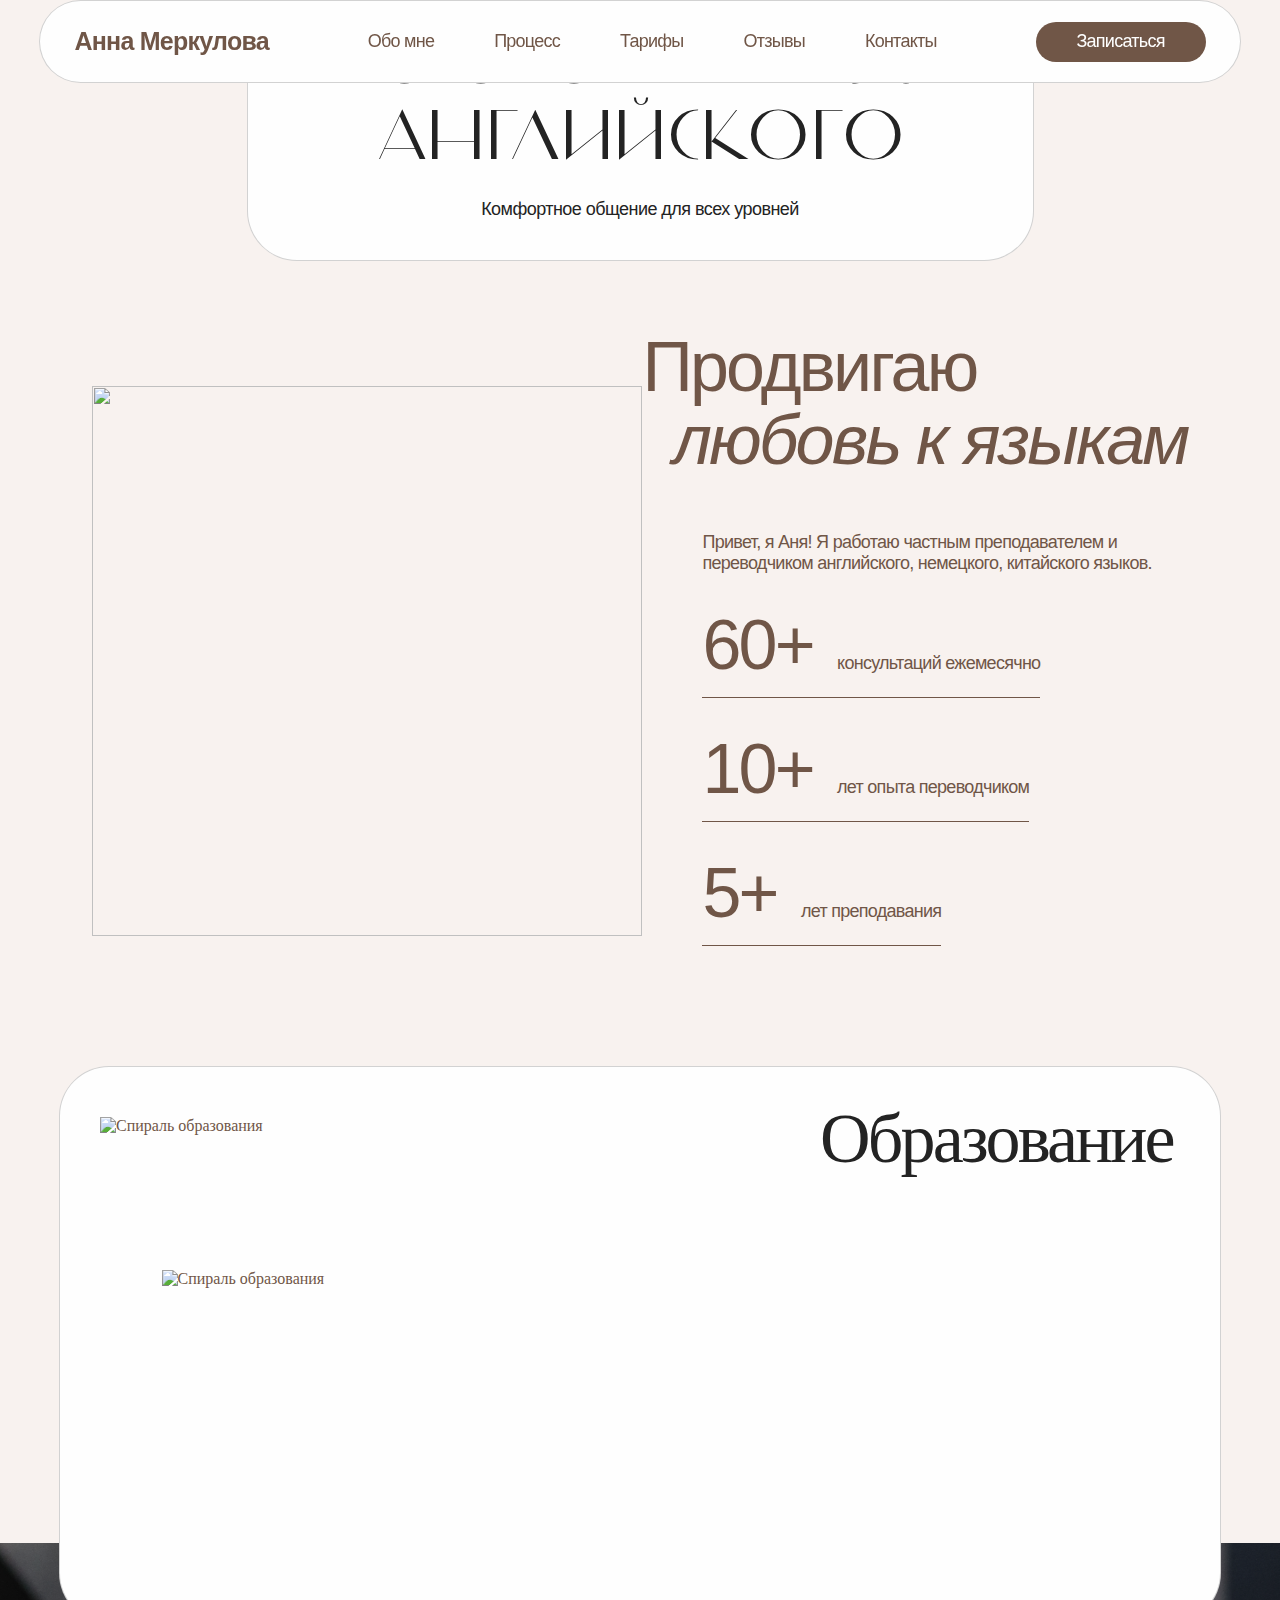
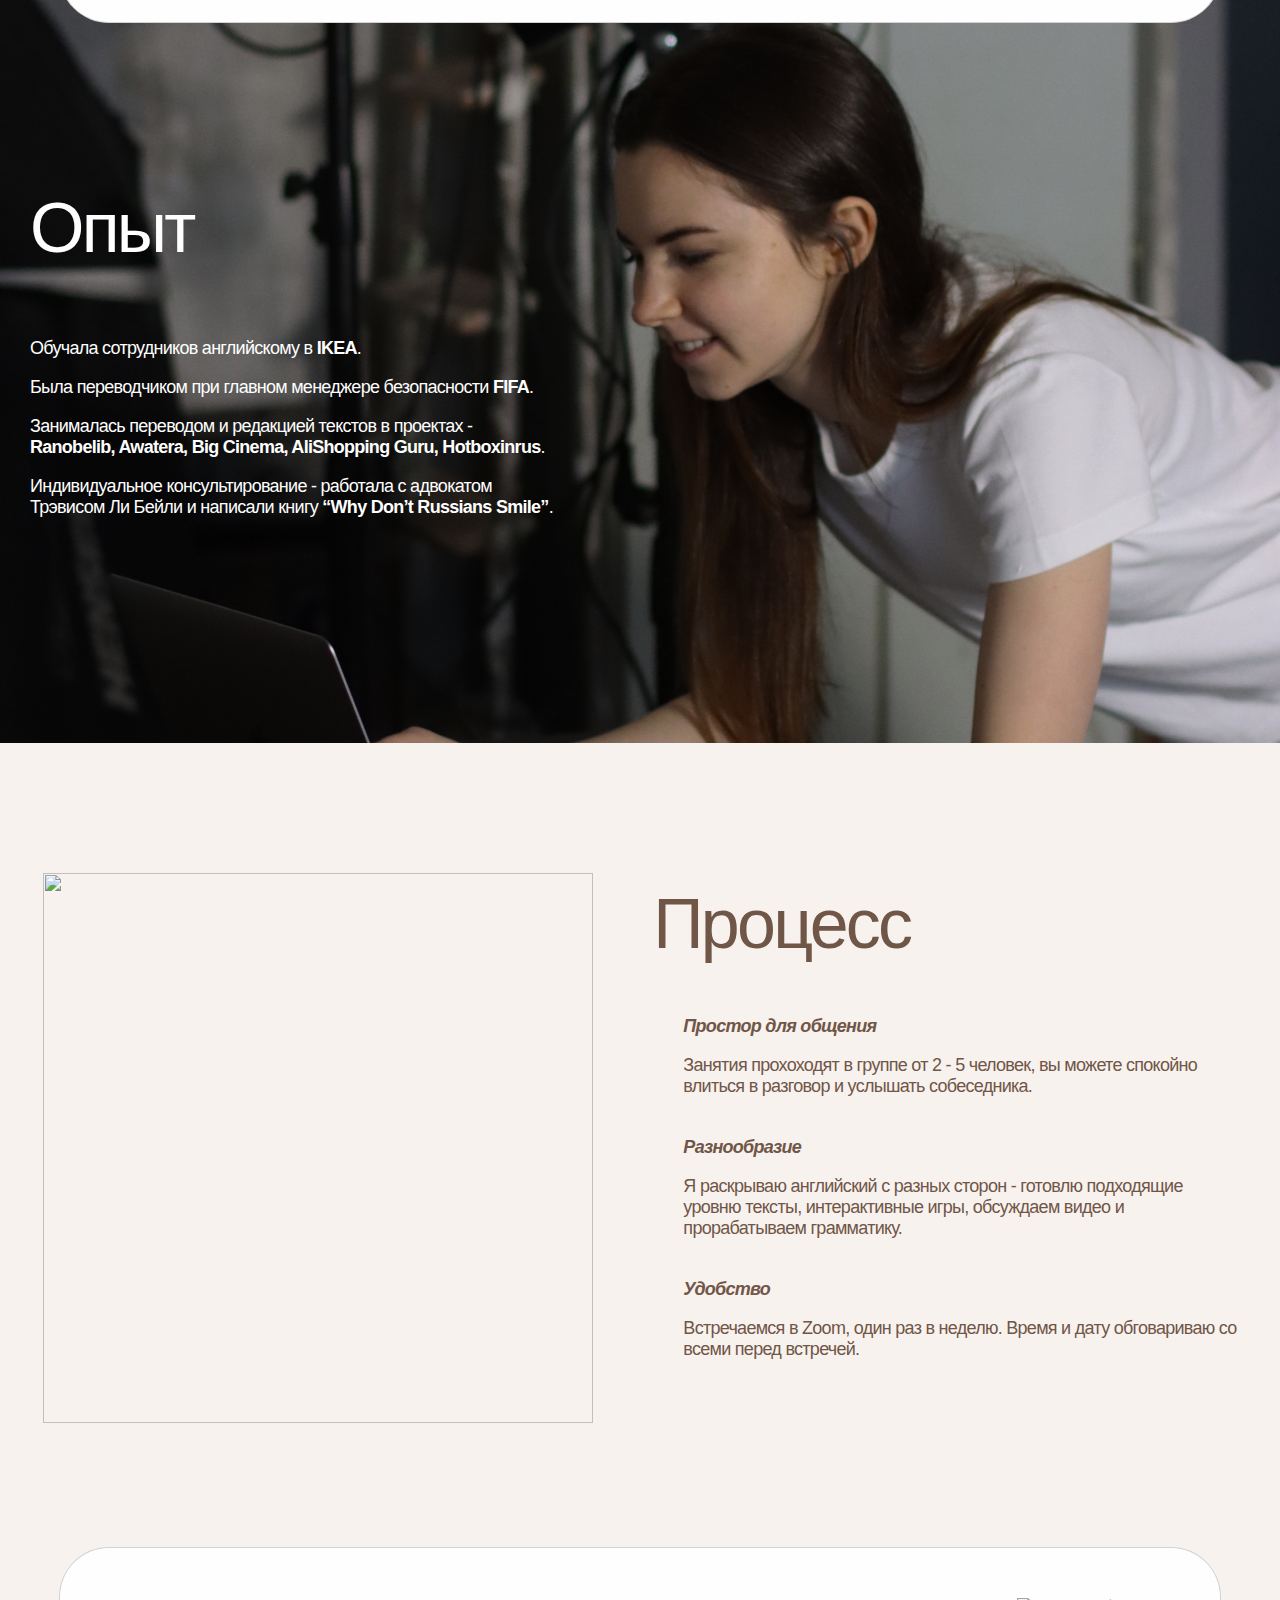
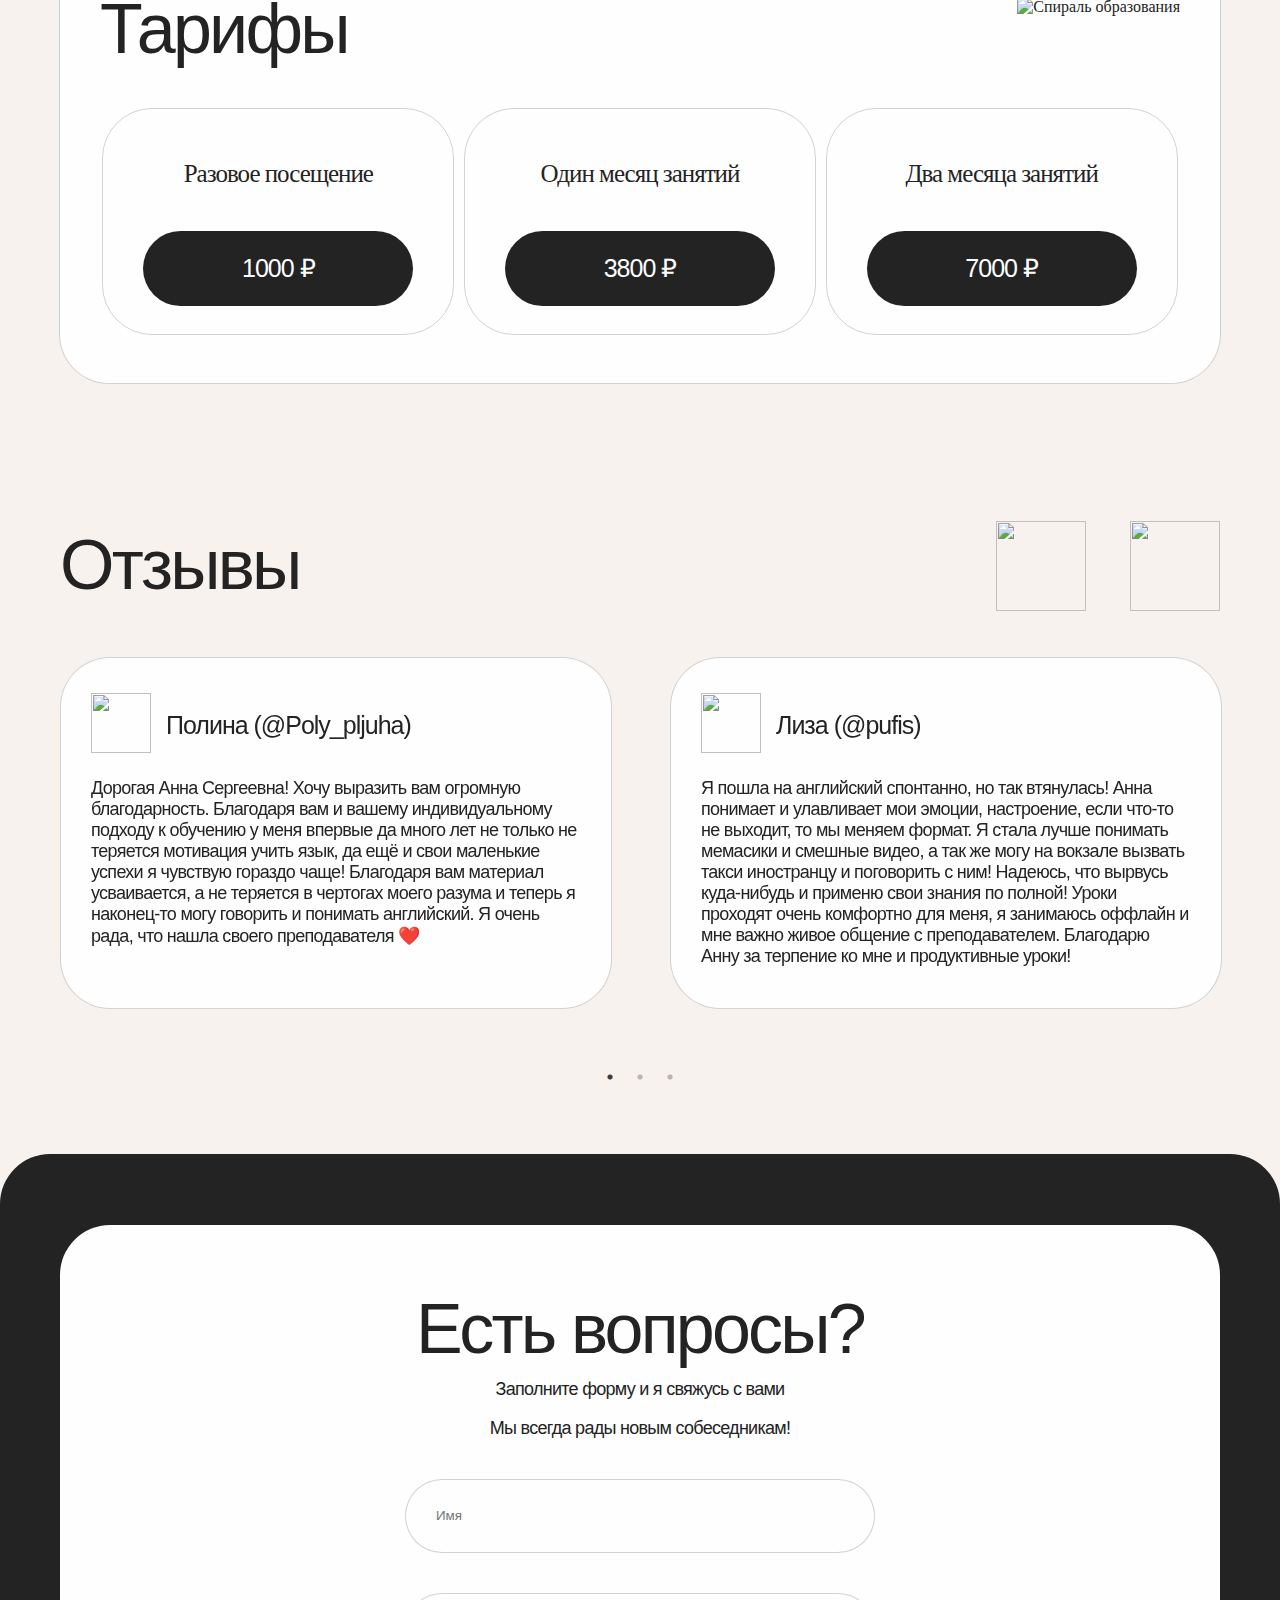
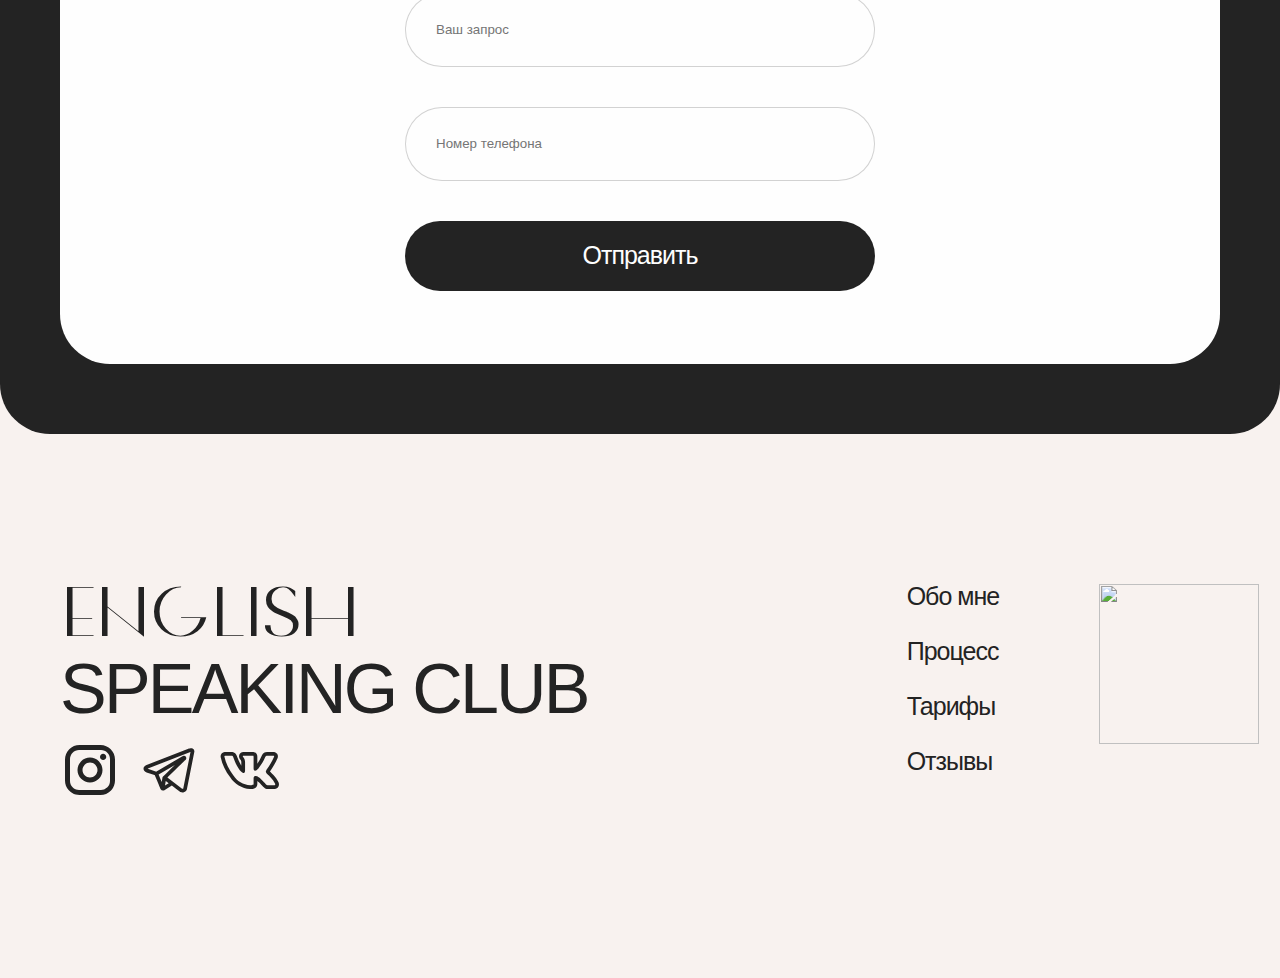
==== commit 1df45e70: "A lot of small fixes" ====
--- a/index.html
+++ b/index.html
@@ -217,23 +217,6 @@
                         мой английский очень вырос и продолжает расти. 
                     </p>
                 </div>
-                <div class="slider-slide">
-                    <a class="slider-user" href="https://t.me/Daban_Ashwood">
-                        <div class="feedback_user-photo">
-                            <img class="Daban_Ashwood" src="../Speaking Club/images/Daban_Ashwood.jpg" width="60px" height="60px" style="border-radius: 50%;">
-                        </div>
-                        <p class="feedback_user-name">
-                            Максим (@Daban_Ashwood)
-                        </p>
-                    </a>
-                    <p class="feedback_user-text">
-                        Анна Сергеевна, спасибо вам большое за ваши уроки китайского! 
-                        Переживал, что такой сложный язык мне не под силу, но 
-                        благодаря вам всё оказалось не так сложно. Спасибо Вам 
-                        за мемы и карточки со словами! Теперь я понтуюсь перед друзьями, 
-                        когда вижу китайские иероглифы)
-                    </p>
-                </div>
             </div>
         </section>
         
@@ -241,15 +224,15 @@
 
         <section class="call-to-action">
             <div class="white-back">
-                <div id="cta" class="cta-form_questions">
+                <div class="cta-form_questions">
                     <h1>Есть вопросы?</h1>
                     <p>Заполните форму и я свяжусь с вами</p>
                     <p class="cta-form_description">Мы всегда рады новым собеседникам!</p>
                 </div>
-                <form class="cta-form" action="index.html" method="post">
-                    <input class="cta-form__item" type="text" id="name" name="student_name" placeholder="Имя">
-                    <input class="cta-form__item" type="text" id="second name" name="student_second_name" placeholder="Ваш запрос">
-                    <input class="cta-form__item" type="tel" id="tel" name="student_tel" placeholder="Номер телефона">
+                <form id="cta" class="cta-form" action="index.html" method="post">
+                    <input class="cta-form__item cta-form__item-name" type="text" id="name" name="student_name" placeholder="Имя">
+                    <input class="cta-form__item cta-form__item-request" type="text" id="request" name="student_request" placeholder="Ваш запрос">
+                    <input class="cta-form__item cta-form__item-tel" type="tel" id="tel" name="student_tel" placeholder="Номер телефона">
                     <button class="cta-button" id="cta-button" ></button>
                 </form>
             </div>
@@ -304,9 +287,35 @@
 
         <script type="text/javascript" src="http://code.jquery.com/jquery-1.11.0.min.js"></script>
         <script type="text/javascript" src="http://code.jquery.com/jquery-migrate-1.2.1.min.js"></script>
+        <script type="text/javascript" src="https://cdn.jsdelivr.net/npm/axios/dist/axios.min.js"></script>
         <script type="text/javascript" src="slick/slick.js"></script>
         <script type="text/javascript" src="js/script.js"></script>
-        
+
+
+        <!-- Отправка формы в телеграмм-бот -->
+
+        <script>
+
+        const chat_id = "-1001809592541";
+        const token = "6405936227:AAGV1sAITPIUxiu5matNG1nd1qQZazHMZWQ";
+        const URI_API = `https://api.telegram.org/bot${ token }/sendMessage`;
+
+        document.getElementById('cta').addEventListener('submit', function(e) {
+            e.preventDefault();
+
+            let message = '<b>Заявка с сайта</b>\n';
+            message += `<b>Имя: </b> ${this.name.value }'\n'`;
+            message += `<b>Запрос: </b> ${this.request.value }'\n'`;
+            message += `<b>Телефон: </b> ${this.tel.value }`;
+
+            axios.post(URI_API, {
+                chat_id: chat_id,
+                parse_mode: 'html',
+                text: message
+            })
+})
+        </script>
+
     </body>
 </html>
 
--- a/css/styles.css
+++ b/css/styles.css
@@ -2,36 +2,35 @@
     font-family: "Articulat CF";
     font-style: normal;
     font-weight: 400;
-    src: url(/fonts/ArticulatCF/ArticulatCF-Normal.woff2);
+    src: url("../fonts/ArticulatCF-Normal.woff2") format(".woff2");
 }
 
 @font-face {
-    font-family: "Articulat CF";
+    font-family: "Articulat CF Light";
     font-style: normal;
     font-weight: 200;
-    src: url(/fonts/ArticulatCF/ArticulatCF-Light.woff2);
+    src: url("../fonts/ArticulatCF-Light.woff2") format(".woff2");
 }
 
 @font-face {
-    font-family: "Articulat CF";
+    font-family: "Articulat CF ExtraLight";
     font-style: normal;
     font-weight: 100;
-    src: url(/fonts/ArticulatCF/ArticulatCF-ExtraLight.woff2);
+    src: url("../fonts/ArticulatCF-ExtraLight.woff2") format(".woff2");
 }
 
 @font-face {
     font-family: "Prego";
     font-style: normal;
     font-weight: 400;
-    src: url("/fonts/Prego/PregoRegular.woff2") format("woff2"),
-        url("/fonts/Prego/PregoRegular.otf") format("opentype");
+    src: url("../fonts/PregoBold.ttf");
 }
 
 @font-face {
-    font-family: "Prego";
-    font-style: normal;
-    font-weight: 100;
-    src: url("/fonts/Prego/PregoLight.woff2") format("woff2");
+    font-family: "PregoLight";
+    font-style: normal;
+    font-weight: 700;
+    src: url("../fonts/PregoLight.ttf");
 }
 
 html {
@@ -200,7 +199,7 @@
 .font-prego {
     font-family: "Prego";
     font-size: 70px;
-    font-weight: 200;
+    font-weight: 600;
     letter-spacing: -2.8px;
     text-transform: uppercase;
     margin: 0;
@@ -228,9 +227,6 @@
 }
 
 .about-description {
-    font-family: "Articulat CF", sans-serif;
-    font-size: 18px;
-    font-weight: 400;
     letter-spacing: -0.72px;
     margin: 0;
     padding: 0;
@@ -247,9 +243,9 @@
 }
 
 .about-sub_h1 {
-    font-family: "Articulat CF", sans-serif;
-    font-size: 70px;
-    font-weight: 100;
+    font-family: "Articulat CF Light", sans-serif;
+    font-size: 70px;
+    font-weight: 250;
     font-style: italic;
     line-height: 90%;
     letter-spacing: -2.8px;
@@ -260,6 +256,9 @@
 }
 
 .about-greeting {
+    font-family: "Articulat CF Light", sans-serif;
+    font-size: 18px;
+    font-weight: 400;
     margin: 0;
     margin-top: 60px;
     margin-left: 60px;
@@ -267,6 +266,9 @@
 }
 
 .about-list {
+    font-family: "Articulat CF Light", sans-serif;
+    font-size: 18px;
+    font-weight: 400;
     margin: 0;
     margin-top: 40px;
     margin-left: 60px;
@@ -645,7 +647,7 @@
 }
 
 #cta {
-    scroll-margin-top: 100px;
+    scroll-margin-top: 40px;
 }
 
 .cta-form_questions {
@@ -696,7 +698,6 @@
 
 .cta-button {
     height: 70px;
-    /* margin-bottom: 40px; */
     border: 1px solid rgba(35, 35, 35, 0.20);
     border-radius: 50px;
     background: #232323;
